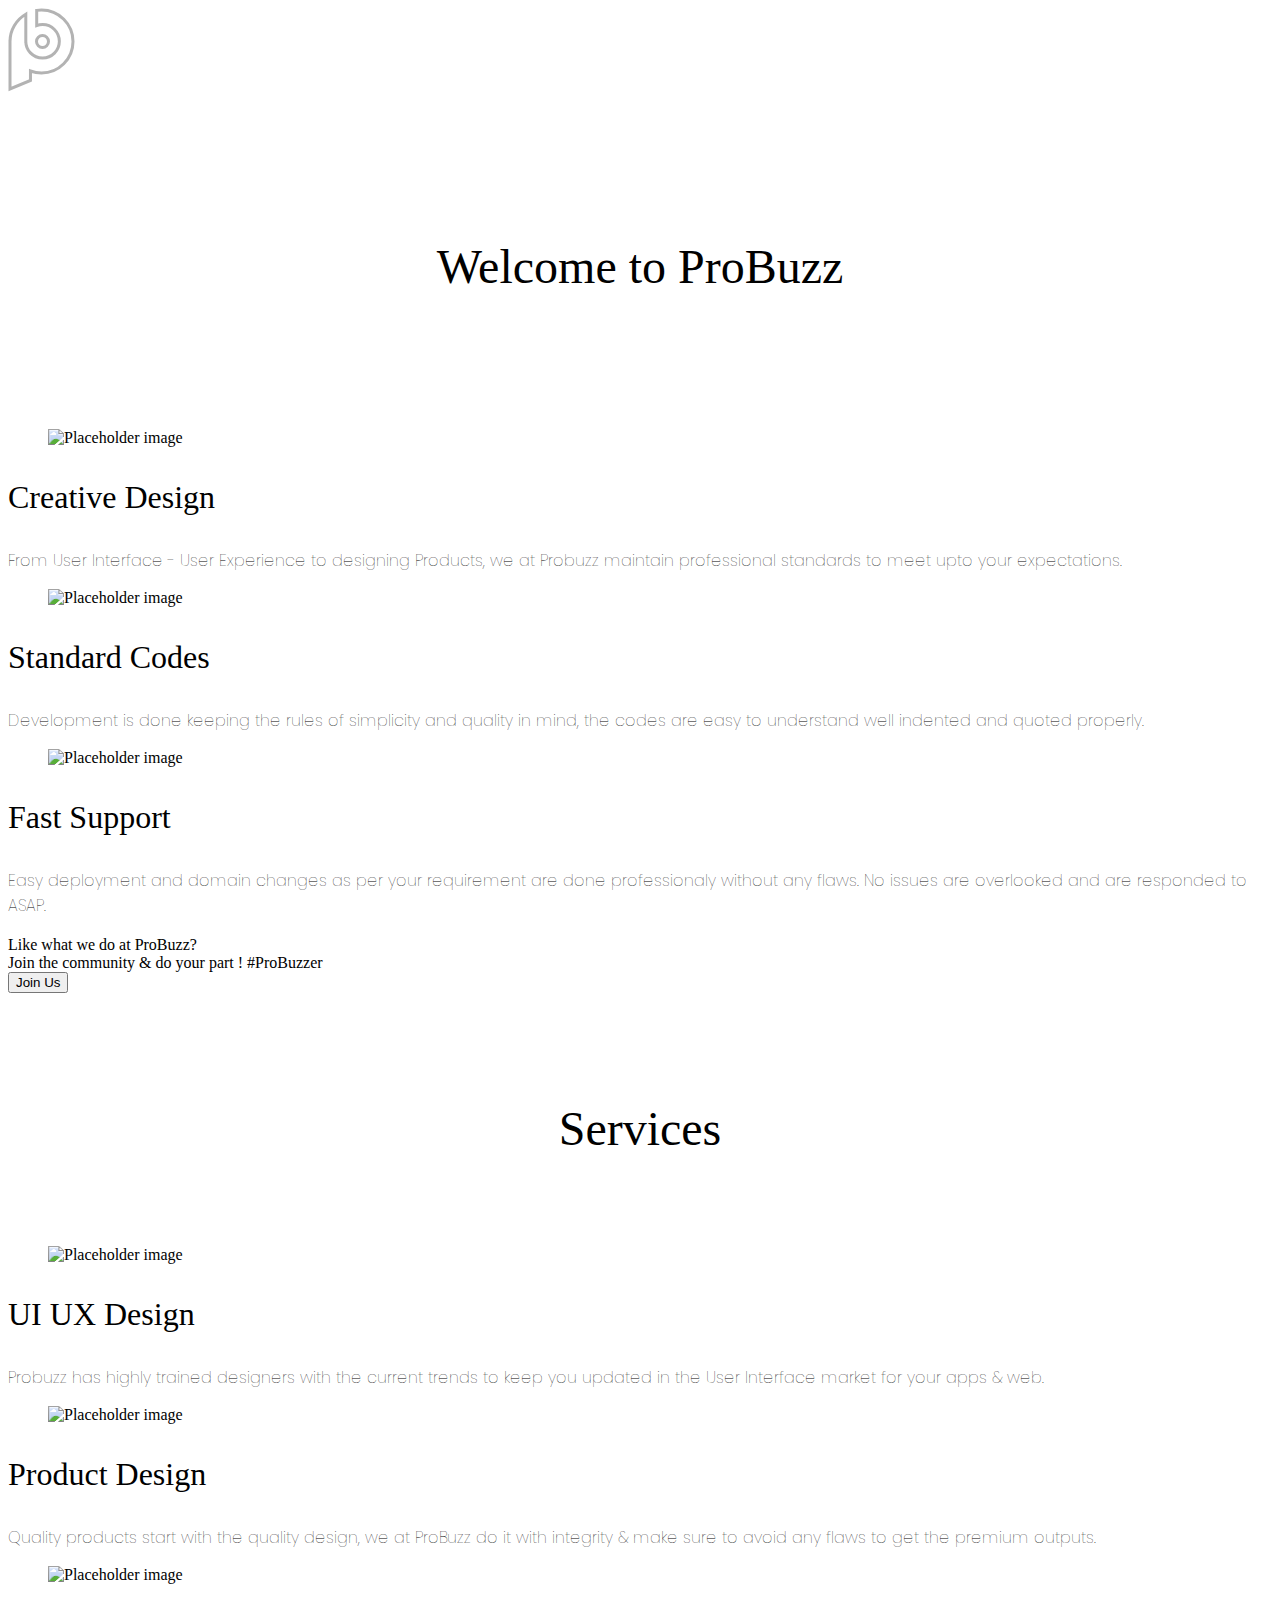
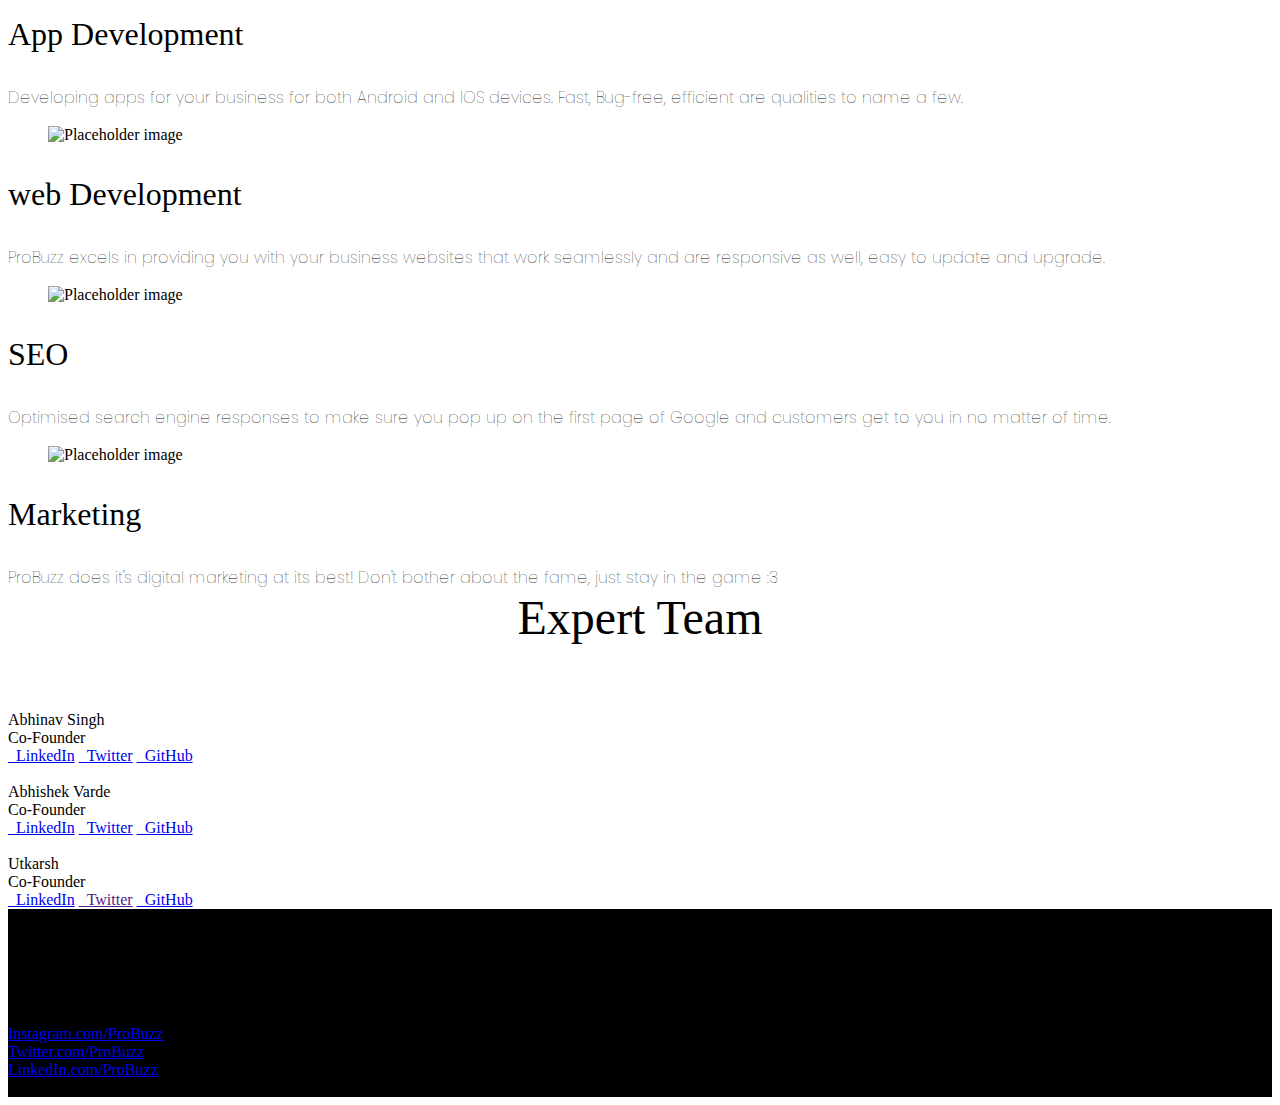
==== index.html @ dd188dd6 "_blanck added utkarsh social links added" ====
<!DOCTYPE html>
<html lang="en">
  <head>
    <meta charset="UTF-8" />
    <meta http-equiv="X-UA-Compatible" content="IE=edge" />
    <meta name="viewport" content="width=device-width, initial-scale=1.0" />
    <link rel="stylesheet" href="./static/styles.css" />
    <link
      href="https://fonts.googleapis.com/css2?family=Teko&family=Poppins:wght@300;500&display=swap"
      rel="stylesheet"
    />
    <link
      rel="stylesheet"
      href="https://cdn.jsdelivr.net/npm/bulma@0.9.2/css/bulma.min.css"
    />
    <link
      rel="stylesheet"
      href="https://cdnjs.cloudflare.com/ajax/libs/font-awesome/5.15.3/css/all.min.css"
      integrity="sha512-iBBXm8fW90+nuLcSKlbmrPcLa0OT92xO1BIsZ+ywDWZCvqsWgccV3gFoRBv0z+8dLJgyAHIhR35VZc2oM/gI1w=="
      crossorigin="anonymous"
    />
    <script src="https://unpkg.com/scrollreveal"></script>
    <script src="./script/script.js" defer></script>
    <script
      src="https://code.jquery.com/jquery-3.6.0.min.js"
      integrity="sha256-/xUj+3OJU5yExlq6GSYGSHk7tPXikynS7ogEvDej/m4="
      crossorigin="anonymous"
    ></script>
    <title>ProBuzz</title>
  </head>
  <body>
    <div class="cover1" style="z-index: 10"></div>
    <div class="cover2" style="z-index: 11">
      <svg
        id="logo"
        width="67"
        height="84"
        viewBox="0 0 67 84"
        fill="none"
        xmlns="http://www.w3.org/2000/svg"
      >
        <path
          d="M33.5 2C31.8708 2 30.2657 2.12438 28.7008 2.3611V17.5914C30.5306 16.9053 32.5129 16.5321 34.5794 16.5321C43.8448 16.5321 51.3567 24.043 51.3567 33.3071C51.3567 42.5713 43.8448 50.0781 34.5794 50.0781C29.8163 50.0781 25.5187 48.092 22.465 44.9063C19.5999 41.9173 17.8343 37.873 17.8062 33.4114H17.8022V33.2951V6.18471C8.41236 11.5931 2.07223 21.6998 2.00401 33.2951H2V81L22.465 72.3979V63.0013C25.8959 64.2892 29.6157 64.9914 33.5 64.9914C50.8952 64.9914 65 50.8885 65 33.4957C65 16.1028 50.8952 2 33.5 2Z"
          stroke="#B3B3B3"
          stroke-width="3"
          stroke-miterlimit="10"
        />
        <circle cx="34.5" cy="33.5" r="6" stroke="#B3B3B3" stroke-width="3" />
      </svg>
    </div>

    <!-- removed navbar :) remove comment to know why :( -->
    <!-- <nav class="navbar is-black">
      <div class="container">
        <a
        role="button"
        class="navbar-burger"
        data-target="navMenu"
        aria-label="menu"
        aria-expanded="false"
      >
        <span aria-hidden="true"></span>
        <span aria-hidden="true"></span>
        <span aria-hidden="true"></span>
      </a>

      <div class="navbar-menu" id="navMenu">
        <div class="navbar-end is-black">
          <a href="" class="navbar-item">Home</a>
          <a href="" class="navbar-item">About</a>
          <a href="" class="navbar-item">Services</a>
          <a href="/portfolio.html" class="navbar-item">Portfolio</a>
          <a href="" class="navbar-item">Team</a>
          <a href="" class="navbar-item">Contact</a>
        </div>
      </div>
      </div>
    </nav> -->

    <section
      class="hero is-fullheight"
      style="background-image: url(./static/Rectangle\ 1.png)"
    >
      <div class="container">
        <div class="svg" style="padding-top: 5rem; scale: 150%">
          <svg
            width="163"
            height="59"
            viewBox="0 0 163 59"
            fill="none"
            xmlns="http://www.w3.org/2000/svg"
          >
            <path
              d="M44.328 9.52C43.816 7.664 42.024 4.144 37.992 1.968C28.84 -2.96 9.192 8.304 5.224 13.296C4.456 14.32 7.208 21.808 8.68 19.056C8.936 18.544 15.208 13.232 22.632 9.52C20.456 15.472 15.4 28.464 11.688 38.96C8.808 40.048 6.312 40.496 4.328 40.24C3.752 38.768 3.496 37.168 3.24 35.888C2.92 34.608 0.808 37.04 1 38.832C1.128 39.664 1.512 40.432 2.024 41.008C3.048 42.8 5.672 45.296 9.256 45.104H9.576C7.976 49.904 7.016 53.488 7.336 54.448C8.36 57.52 12.712 59.76 12.264 57.456C12.008 56.368 14.12 50.224 16.936 42.8C28.52 37.424 44.648 23.856 44.968 13.616C45.032 12.208 44.712 10.8 44.328 9.52ZM20.008 34.672C24.488 22.896 29.224 10.8 28.904 9.84C28.584 8.88 28.008 8.048 27.432 7.472C32.68 5.552 38.056 4.976 41.832 7.92C41.896 16.176 30.824 27.824 20.008 34.672ZM64.5025 23.536C63.9265 23.152 51.3825 43.056 45.1745 49.84C47.6705 40.24 56.4385 24.304 59.8945 21.808C60.4705 21.36 60.1505 20.592 59.4465 19.824C58.6785 18.736 57.2065 17.52 55.7345 17.648C53.4945 17.776 41.2705 24.752 38.5825 21.104C37.6865 19.824 37.4305 24.496 42.4225 26.48C44.0225 27.12 47.4785 26.032 50.9345 24.688C46.0705 32.816 40.1185 45.936 40.8865 50.288C41.2065 52.336 42.0385 53.552 42.8065 54.256C43.3185 54.896 43.9585 55.472 44.6625 55.344C47.7985 54.832 63.5425 29.808 65.0785 26.608C65.7185 25.264 64.8865 23.728 64.5025 23.536ZM84.7395 25.328C84.6115 24.752 83.2675 23.472 82.6275 23.536C82.3715 23.6 79.5555 26.096 75.9715 28.656C76.2275 27.312 76.2275 26.224 76.0355 25.456C75.9075 24.88 75.6515 24.368 75.2675 23.856C74.8835 22.576 72.8995 18.608 69.4435 19.12C65.6035 19.632 61.0595 23.28 60.0355 26.224C59.6515 27.312 59.6515 28.336 59.7795 29.232C56.1315 34.096 51.7795 42.736 52.8035 48.496C53.2515 50.992 55.6195 53.04 57.1555 54.064C58.0515 54.704 59.1395 55.28 60.0355 55.152C64.4515 54.384 71.5555 42.16 74.6915 33.328C79.9395 30.128 84.8675 25.648 84.7395 25.328ZM71.9395 22.96C72.1315 25.2 71.2995 28.592 69.9555 32.24C67.3955 33.456 64.8355 34.224 62.7235 33.776C64.2595 31.6 65.7955 30.192 67.0115 30C67.7795 29.872 66.6275 27.44 65.2195 26.224C67.2675 24.56 69.8915 23.28 71.9395 22.96ZM57.0275 51.632C56.0675 47.088 58.8195 39.664 62.0195 34.8C62.4035 35.184 62.9155 35.696 63.5555 36.08C64.7715 36.848 66.4355 36.848 68.2915 36.336C65.1555 43.184 60.6115 50.032 57.0275 51.632ZM101.732 24.048C101.54 25.776 96.8675 32.88 92.4515 38.448C94.1155 34.416 95.0755 30.832 94.7555 29.616C94.6275 29.04 94.3075 28.528 93.9875 28.144C93.6675 27.504 91.6195 25.584 89.6355 25.968C88.4835 26.224 85.6675 29.36 83.2995 32.88C87.1395 24.432 91.1715 16.624 91.8755 15.664C93.7955 13.104 87.2675 9.84 87.2035 10.672C87.2035 11.632 69.6035 46.256 70.8835 52.272C71.2675 54.32 75.9395 57.072 75.5555 54.704C75.2995 53.36 76.1315 50.416 77.4755 46.704C80.0355 41.456 85.9875 32.944 90.4675 29.616C89.1235 35.952 82.2115 48.944 77.6035 50.032C75.9395 50.48 79.9075 54.512 81.8915 53.808C83.6835 53.104 85.7955 50.736 87.7155 47.664C91.1715 45.04 102.884 29.744 103.78 26.288C104.356 24.048 101.86 22.832 101.732 24.048ZM125.56 23.984C125.24 26.16 115.704 42.672 110.008 47.152C110.776 40.112 118.904 28.016 119.672 25.136C119.864 24.24 117.176 21.872 115.896 22.128C115.832 22.128 115.768 22.256 115.576 22.448C113.4 24.432 102.392 40.176 97.2715 48.24C99.7035 38.064 109.368 23.728 108.984 22.384C108.472 20.656 104.248 18.416 104.056 19.824C103.864 20.784 91.4475 41.648 92.4715 49.392C92.8555 52.4 95.1595 54.448 96.3115 54.64C97.0795 55.024 97.9755 55.088 98.2315 54.384C99.1915 51.568 104.056 43.568 108.408 36.784C106.68 41.136 105.528 45.36 106.168 47.536C106.552 48.88 107.256 49.648 107.96 50.096C108.6 50.736 109.496 51.376 110.84 51.44C114.296 51.696 127.416 29.68 127.608 26.224C127.736 23.92 125.688 22.768 125.56 23.984ZM143.102 19.824C142.334 18.736 140.862 17.52 139.39 17.648C137.15 17.776 124.926 24.752 122.238 21.104C121.342 19.824 121.086 24.496 126.078 26.48C127.55 27.056 130.43 26.224 133.438 25.136C127.294 33.456 118.91 46.448 118.27 49.584C117.95 51.248 119.038 52.592 120.062 53.36C120.702 53.872 121.406 54.256 122.174 54.192C124.414 54.064 135.998 42.096 138.686 47.472C139.39 48.816 140.158 43.44 134.846 42.096C132.542 41.52 127.87 44.72 124.094 47.216C128.958 38.128 140.414 24.048 143.55 21.808C144.126 21.36 143.806 20.592 143.102 19.824ZM162.164 19.824C161.396 18.736 159.924 17.52 158.452 17.648C156.212 17.776 143.988 24.752 141.3 21.104C140.404 19.824 140.148 24.496 145.14 26.48C146.612 27.056 149.492 26.224 152.5 25.136C146.356 33.456 137.972 46.448 137.332 49.584C137.012 51.248 138.1 52.592 139.124 53.36C139.764 53.872 140.468 54.256 141.236 54.192C143.476 54.064 155.06 42.096 157.748 47.472C158.452 48.816 159.22 43.44 153.908 42.096C151.604 41.52 146.932 44.72 143.156 47.216C148.02 38.128 159.476 24.048 162.612 21.808C163.188 21.36 162.868 20.592 162.164 19.824Z"
              fill="white"
            />
          </svg>
        </div>
      </div>
    </section>
    <section class="section is-medium" style="text-align: center">
      <div class="container">
        <div class="title welcome" style="margin-bottom: 15vh; font-size: 3rem">
          Welcome to ProBuzz
        </div>
        <div class="columns" style="text-align: left">
          <div class="column is-4">
            <div class="card wcCard">
              <div class="card-content">
                <div class="media">
                  <div class="media-left">
                    <figure class="image is-48x48">
                      <img
                        src="./static/welcome/creativity 1.png"
                        alt="Placeholder image"
                      />
                    </figure>
                  </div>
                  <div class="media-content">
                    <p class="heading" style="font-size: 2rem">
                      Creative Design
                    </p>
                  </div>
                </div>
                <div
                  class="content"
                  style="font-family: 'Poppins'; font-weight: lighter"
                >
                  From User Interface - User Experience to designing Products,
                  we at Probuzz maintain professional standards to meet upto
                  your expectations.
                </div>
              </div>
            </div>
          </div>
          <div class="column is-4">
            <div class="card wcCard">
              <div class="card-content">
                <div class="media">
                  <div class="media-left">
                    <figure class="image is-48x48">
                      <img
                        src="./static/welcome/coding 1.png"
                        alt="Placeholder image"
                      />
                    </figure>
                  </div>
                  <div class="media-content">
                    <p class="heading" style="font-size: 2rem">
                      Standard Codes
                    </p>
                  </div>
                </div>
                <div
                  class="content"
                  style="font-family: 'Poppins'; font-weight: lighter"
                >
                  Development is done keeping the rules of simplicity and
                  quality in mind, the codes are easy to understand well
                  indented and quoted properly.
                </div>
              </div>
            </div>
          </div>
          <div class="column is-4">
            <div class="card wcCard">
              <div class="card-content">
                <div class="media">
                  <div class="media-left">
                    <figure class="image is-48x48">
                      <img
                        src="./static/welcome/support 1.png"
                        alt="Placeholder image"
                      />
                    </figure>
                  </div>
                  <div class="media-content">
                    <p class="heading" style="font-size: 2rem">Fast Support</p>
                  </div>
                </div>
                <div
                  class="content"
                  style="font-family: 'Poppins'; font-weight: lighter"
                >
                  Easy deployment and domain changes as per your requirement are
                  done professionaly without any flaws. No issues are overlooked
                  and are responded to ASAP.
                </div>
              </div>
            </div>
          </div>
        </div>
      </div>
    </section>

    <section class="c2a">
      <div class="rect">
        <div class="gfx" style="text-align: center">
          <img
            src="./static/welcome/Group 3.png"
            alt=""
            style="transform: translateY(-50%)"
          />
        </div>
      </div>
      <div class="container">
        <div class="c2atext">
          <div>Like what we do at ProBuzz?</div>
          <div class="subtitle">
            Join the community & do your part ! #ProBuzzer
          </div>
          <button class="button is-black" onclick="joinUs()">Join Us</button>
        </div>
      </div>
      <div class="rect2">
        <div class="gfx" style="text-align: center">
          <img
            src="./static/welcome/Group 2.png"
            alt=""
            style="transform: translateY(-50%)"
          />
        </div>
      </div>
    </section>

    <section class="section is-medium" style="text-align: center">
      <div class="title services" style="margin: 10vh 0; font-size: 3rem">
        Services
      </div>
      <div class="container">
        <div class="columns" style="text-align: left">
          <div class="column">
            <div class="card svcCard">
              <div class="card-content">
                <div class="media">
                  <div class="media-left">
                    <figure class="image is-48x48">
                      <img
                        src="./static/services/icons8-pen-100.png"
                        alt="Placeholder image"
                      />
                    </figure>
                  </div>
                  <div class="media-content">
                    <p class="heading" style="font-size: 2rem">UI UX Design</p>
                  </div>
                </div>
                <div
                  class="content"
                  style="font-family: 'Poppins'; font-weight: lighter"
                >
                  Probuzz has highly trained designers with the current trends
                  to keep you updated in the User Interface market for your apps
                  & web.
                </div>
              </div>
            </div>
          </div>
          <div class="column">
            <div class="card svcCard">
              <div class="card-content">
                <div class="media">
                  <div class="media-left">
                    <figure class="image is-48x48">
                      <img
                        src="./static/services/icons8-product-100.png"
                        alt="Placeholder image"
                      />
                    </figure>
                  </div>
                  <div class="media-content">
                    <p class="heading" style="font-size: 2rem">
                      Product Design
                    </p>
                  </div>
                </div>
                <div
                  class="content"
                  style="font-family: 'Poppins'; font-weight: lighter"
                >
                  Quality products start with the quality design, we at ProBuzz
                  do it with integrity & make sure to avoid any flaws to get the
                  premium outputs.
                </div>
              </div>
            </div>
          </div>
          <div class="column">
            <div class="card svcCard">
              <div class="card-content">
                <div class="media">
                  <div class="media-left">
                    <figure class="image is-48x48">
                      <img
                        src="./static/services/icons8-smartphone-tablet-100.png"
                        alt="Placeholder image"
                      />
                    </figure>
                  </div>
                  <div class="media-content">
                    <p class="heading" style="font-size: 2rem">
                      App Development
                    </p>
                  </div>
                </div>
                <div
                  class="content"
                  style="font-family: 'Poppins'; font-weight: lighter"
                >
                  Developing apps for your business for both Android and IOS
                  devices. Fast, Bug-free, efficient are qualities to name a
                  few.
                </div>
              </div>
            </div>
          </div>
        </div>
        <div class="columns" style="text-align: left">
          <div class="column">
            <div class="card svcCard">
              <div class="card-content">
                <div class="media">
                  <div class="media-left">
                    <figure class="image is-48x48">
                      <img
                        src="./static/services/icons8-website-100.png"
                        alt="Placeholder image"
                      />
                    </figure>
                  </div>
                  <div class="media-content">
                    <p class="heading" style="font-size: 2rem">
                      web Development
                    </p>
                  </div>
                </div>
                <div
                  class="content"
                  style="font-family: 'Poppins'; font-weight: lighter"
                >
                  ProBuzz excels in providing you with your business websites
                  that work seamlessly and are responsive as well, easy to
                  update and upgrade.
                </div>
              </div>
            </div>
          </div>
          <div class="column">
            <div class="card svcCard">
              <div class="card-content">
                <div class="media">
                  <div class="media-left">
                    <figure class="image is-48x48">
                      <img
                        src="./static/services/icons8-web-marketing-100.png"
                        alt="Placeholder image"
                      />
                    </figure>
                  </div>
                  <div class="media-content">
                    <p class="heading" style="font-size: 2rem">SEO</p>
                  </div>
                </div>
                <div
                  class="content"
                  style="font-family: 'Poppins'; font-weight: lighter"
                >
                  Optimised search engine responses to make sure you pop up on
                  the first page of Google and customers get to you in no matter
                  of time.
                </div>
              </div>
            </div>
          </div>
          <div class="column">
            <div class="card svcCard">
              <div class="card-content">
                <div class="media">
                  <div class="media-left">
                    <figure class="image is-48x48">
                      <img
                        src="./static/services/icons8-digital-signature-100.png"
                        alt="Placeholder image"
                      />
                    </figure>
                  </div>
                  <div class="media-content">
                    <p class="heading" style="font-size: 2rem">Marketing</p>
                  </div>
                </div>
                <div
                  class="content"
                  style="font-family: 'Poppins'; font-weight: lighter"
                >
                  ProBuzz does it's digital marketing at its best! Don't bother
                  about the fame, just stay in the game :3
                </div>
              </div>
            </div>
          </div>
        </div>
      </div>
    </section>

    <section class="section is-medium">
      <div class="container is-max-desktop">
        <div
          class="title team"
          style="text-align: center; font-size: 3rem; padding-bottom: 3rem"
        >
          Expert Team
        </div>
        <div class="columns">
          <div class="column">
            <div class="member">
              <div class="member-content">
                <div class="member-pic">
                  <img src="./static/teams/abhinav.jpg" alt="" />
                </div>
                <div class="member-name">Abhinav Singh</div>
                <div class="member-desc">Co-Founder</div>
                <div class="member-social">
                  <a target="_blank" href="https://www.linkedin.com/in/abhinavsinghpro/"
                    ><i class="fab fa-linkedin"></i>&ensp;LinkedIn</a
                  >
                  <a target="_blank" href="https://twitter.com/abhinavsinghpro"
                    ><i class="fab fa-twitter"></i>&ensp;Twitter</a
                  >
                  <a target="_blank" href="https://github.com/balagru"
                    ><i class="fab fa-github"></i>&ensp;GitHub</a
                  >
                </div>
              </div>
            </div>
          </div>
          <div class="column">
            <div class="member">
              <div class="member-content">
                <div class="member-pic">
                  <img src="./static/teams/abhishek.jpg" alt="" />
                </div>
                <div class="member-name">Abhishek Varde</div>
                <div class="member-desc">Co-Founder</div>
                <div class="member-social">
                  <a target="_blank" href="https://www.linkedin.com/in/abhishek-varde-630b88153"
                    ><i class="fab fa-linkedin"></i>&ensp;LinkedIn</a
                  >
                  <a target="_blank" href="https://twitter.com/AbhishekVarde?s=20"
                    ><i class="fab fa-twitter"></i>&ensp;Twitter</a
                  >
                  <a target="_blank" href="https://github.com/abhishekvarde"
                    ><i class="fab fa-github"></i>&ensp;GitHub</a
                  >
                </div>
              </div>
            </div>
          </div>
          <div class="column">
            <div class="member">
              <div class="member-content">
                <div class="member-pic">
                  <img src="./static/teams/utkarsh.jpg" alt="" />
                </div>
                <div class="member-name">Utkarsh</div>
                <div class="member-desc">Co-Founder</div>
                <div class="member-social">
                  <a target="_blank" href="https://www.linkedin.com/in/utkarsh-kumar-907a9a149/">
                    <i class="fab fa-linkedin"></i>&ensp;LinkedIn</a>
                  <a target="_blank" href=""><i class="fab fa-twitter"></i>&ensp;Twitter</a>
                  <a target="_blank" href="https://github.com/utkarshkumar387"><i class="fab fa-github">
                  </i>&ensp;GitHub</a>
                </div>
              </div>
            </div>
          </div>
        </div>
      </div>
    </section>

    <footer class="footer" style="background-color: black">
      <div class="container">
        <div class="columns">
          <div class="column">
            <div>
              <div class="heading" style="font-size: 1.2rem">probuzz 2021</div>
              <a href="/" style="text-decoration: none; color: inherit"
                >© probuzz.co.in</a
              >
              <br /><span>Nanded City, Pune - 411041</span> <br /><span
                >Reach us at <br />
                <a
                  href="info@probuzz.co.in"
                  style="text-decoration: none; color: inherit"
                >
                  <i class="fas fa-envelope"></i> info@probuzz.co.in</a
                ></span
              >
            </div>
          </div>
          <div class="column">
            <div>
              <div class="heading" style="font-size: 1.2rem">Follow Us :</div>
              <div class="social-media">
                <a href="https://www.instagram.com/probuzzco/"
                  ><i class="fab fa-instagram"></i> Instagram.com/ProBuzz</a
                >
                <br />
                <a href="https://twitter.com/ProBuzz1"
                  ><i class="fab fa-twitter"></i> Twitter.com/ProBuzz</a
                >
                <br />
                <a href="www.linkedin.com/in/probuzz"
                  ><i class="fab fa-linkedin"></i> LinkedIn.com/ProBuzz</a
                >
                <br />
              </div>
            </div>
          </div>
          <div class="column">
            <div class="subtitle">All Rights Reserved - ProBuzz 2021</div>
          </div>
        </div>
      </div>
    </footer>
  </body>
</html>
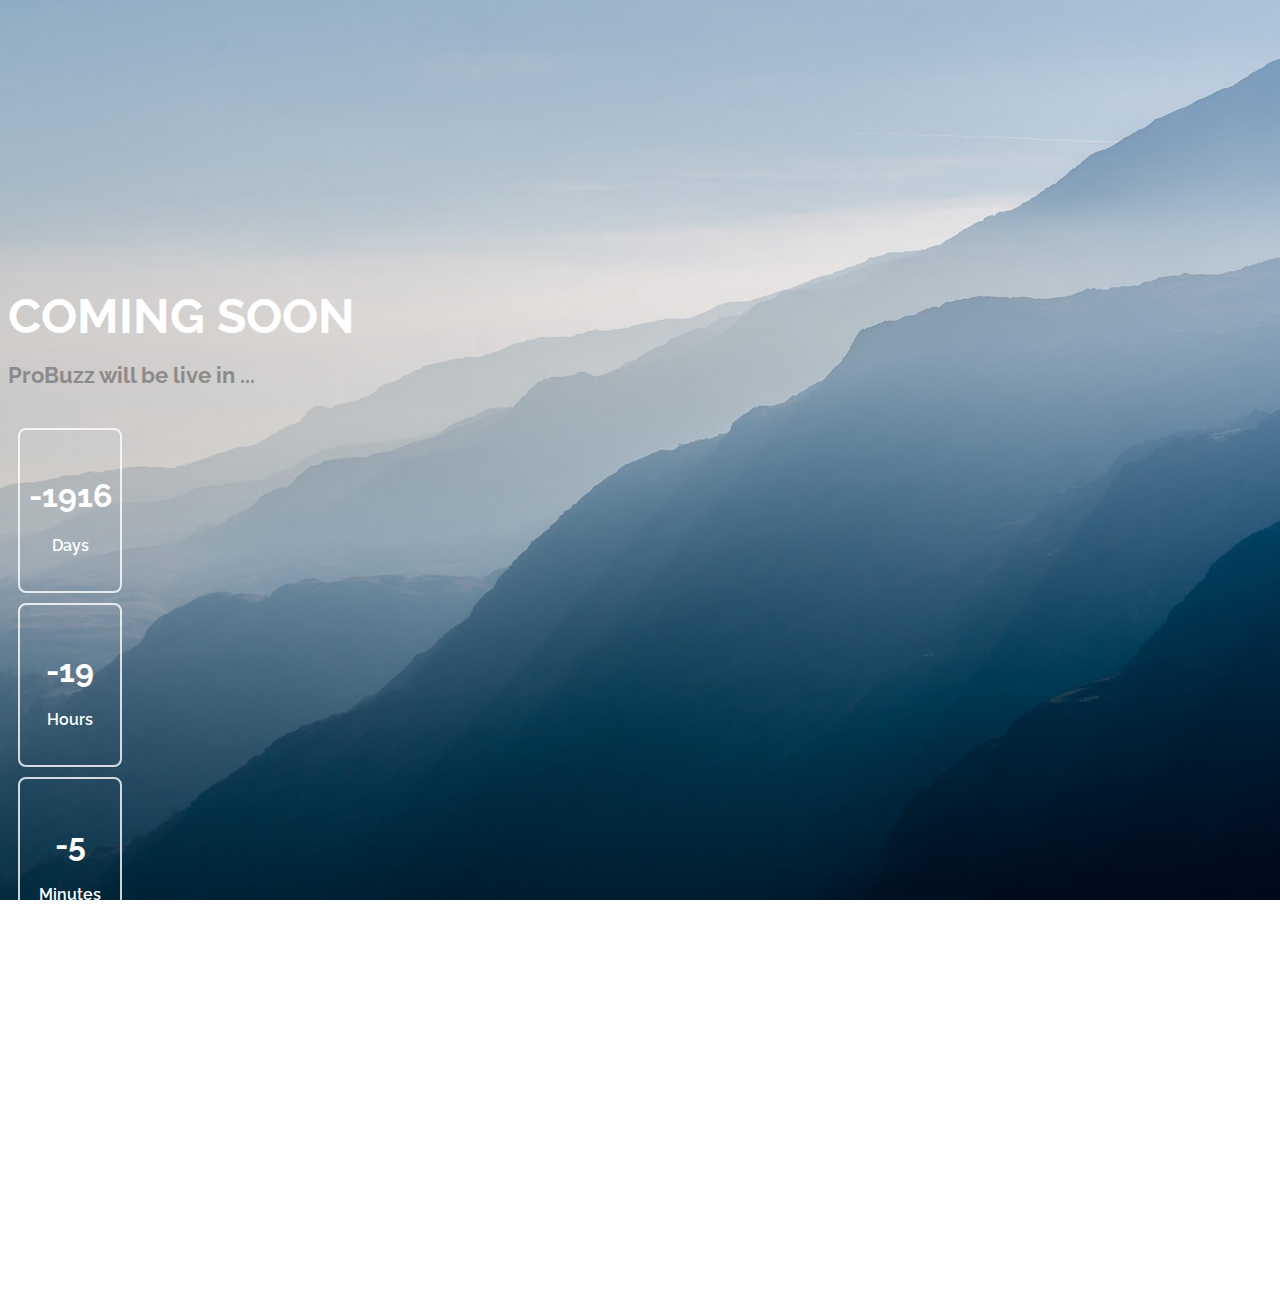
==== commit 4ebd01e2: "_black added" ====
--- a/index.html
+++ b/index.html
@@ -1,526 +1,96 @@
 <!DOCTYPE html>
 <html lang="en">
   <head>
-    <meta charset="UTF-8" />
-    <meta http-equiv="X-UA-Compatible" content="IE=edge" />
-    <meta name="viewport" content="width=device-width, initial-scale=1.0" />
-    <link rel="stylesheet" href="./static/styles.css" />
+    <meta charset="utf-8" />
+    <meta content="width=device-width, initial-scale=1.0" name="viewport" />
+    <title>Coming Soon</title>
+    <meta content="" name="description" />
+    <meta content="" name="keywords" />
+
+    <!-- Favicons -->
+    <link href="assets/img/favicon.png" rel="icon" />
+    <link href="assets/img/apple-touch-icon.png" rel="apple-touch-icon" />
+
+    <!-- Google Fonts -->
     <link
-      href="https://fonts.googleapis.com/css2?family=Teko&family=Poppins:wght@300;500&display=swap"
+      href="https://fonts.googleapis.com/css?family=Poppins:300,300i,400,400i,600,600i,700,700i|Raleway:300,300i,400,400i,600,600i,700,700i"
       rel="stylesheet"
     />
+
+    <!-- Bootstrap CSS -->
     <link
+      href="https://cdn.jsdelivr.net/npm/bootstrap@5.0.0-beta3/dist/css/bootstrap.min.css"
       rel="stylesheet"
-      href="https://cdn.jsdelivr.net/npm/bulma@0.9.2/css/bulma.min.css"
-    />
-    <link
-      rel="stylesheet"
-      href="https://cdnjs.cloudflare.com/ajax/libs/font-awesome/5.15.3/css/all.min.css"
-      integrity="sha512-iBBXm8fW90+nuLcSKlbmrPcLa0OT92xO1BIsZ+ywDWZCvqsWgccV3gFoRBv0z+8dLJgyAHIhR35VZc2oM/gI1w=="
+      integrity="sha384-eOJMYsd53ii+scO/bJGFsiCZc+5NDVN2yr8+0RDqr0Ql0h+rP48ckxlpbzKgwra6"
       crossorigin="anonymous"
     />
-    <script src="https://unpkg.com/scrollreveal"></script>
-    <script src="./script/script.js" defer></script>
-    <script
-      src="https://code.jquery.com/jquery-3.6.0.min.js"
-      integrity="sha256-/xUj+3OJU5yExlq6GSYGSHk7tPXikynS7ogEvDej/m4="
-      crossorigin="anonymous"
-    ></script>
-    <title>ProBuzz</title>
+
+    <!-- Template Main CSS File -->
+    <link href="./static/comingsoon.css" rel="stylesheet" />
+
+    <!-- =======================================================
+  * Template Name: Maundy - v4.1.0
+  * Template URL: https://bootstrapmade.com/maundy-free-coming-soon-bootstrap-theme/
+  * Author: BootstrapMade.com
+  * License: https://bootstrapmade.com/license/
+  ======================================================== -->
   </head>
+
   <body>
-    <div class="cover1" style="z-index: 10"></div>
-    <div class="cover2" style="z-index: 11">
-      <svg
-        id="logo"
-        width="67"
-        height="84"
-        viewBox="0 0 67 84"
-        fill="none"
-        xmlns="http://www.w3.org/2000/svg"
-      >
-        <path
-          d="M33.5 2C31.8708 2 30.2657 2.12438 28.7008 2.3611V17.5914C30.5306 16.9053 32.5129 16.5321 34.5794 16.5321C43.8448 16.5321 51.3567 24.043 51.3567 33.3071C51.3567 42.5713 43.8448 50.0781 34.5794 50.0781C29.8163 50.0781 25.5187 48.092 22.465 44.9063C19.5999 41.9173 17.8343 37.873 17.8062 33.4114H17.8022V33.2951V6.18471C8.41236 11.5931 2.07223 21.6998 2.00401 33.2951H2V81L22.465 72.3979V63.0013C25.8959 64.2892 29.6157 64.9914 33.5 64.9914C50.8952 64.9914 65 50.8885 65 33.4957C65 16.1028 50.8952 2 33.5 2Z"
-          stroke="#B3B3B3"
-          stroke-width="3"
-          stroke-miterlimit="10"
-        />
-        <circle cx="34.5" cy="33.5" r="6" stroke="#B3B3B3" stroke-width="3" />
-      </svg>
-    </div>
+    <!-- ======= Header ======= -->
+    <header id="header" class="d-flex align-items-center">
+      <div class="container d-flex flex-column align-items-center">
+        <h1>COMING SOON</h1>
+        <h2>
+          ProBuzz will be live in ...
+        </h2>
+        <div
+          class="countdown d-flex justify-content-center"
+          data-count="2021/4/25"
+        >
+          <div>
+            <h3>%d</h3>
+            <h4>Days</h4>
+          </div>
+          <div>
+            <h3>%h</h3>
+            <h4>Hours</h4>
+          </div>
+          <div>
+            <h3>%m</h3>
+            <h4>Minutes</h4>
+          </div>
+          <div>
+            <h3>%s</h3>
+            <h4>Seconds</h4>
+          </div>
+        </div>
 
-    <!-- removed navbar :) remove comment to know why :( -->
-    <!-- <nav class="navbar is-black">
-      <div class="container">
-        <a
-        role="button"
-        class="navbar-burger"
-        data-target="navMenu"
-        aria-label="menu"
-        aria-expanded="false"
-      >
-        <span aria-hidden="true"></span>
-        <span aria-hidden="true"></span>
-        <span aria-hidden="true"></span>
-      </a>
-
-      <div class="navbar-menu" id="navMenu">
-        <div class="navbar-end is-black">
-          <a href="" class="navbar-item">Home</a>
-          <a href="" class="navbar-item">About</a>
-          <a href="" class="navbar-item">Services</a>
-          <a href="/portfolio.html" class="navbar-item">Portfolio</a>
-          <a href="" class="navbar-item">Team</a>
-          <a href="" class="navbar-item">Contact</a>
-        </div>
-      </div>
-      </div>
-    </nav> -->
-
-    <section
-      class="hero is-fullheight"
-      style="background-image: url(./static/Rectangle\ 1.png)"
-    >
-      <div class="container">
-        <div class="svg" style="padding-top: 5rem; scale: 150%">
-          <svg
-            width="163"
-            height="59"
-            viewBox="0 0 163 59"
-            fill="none"
-            xmlns="http://www.w3.org/2000/svg"
+        <!-- <div class="subscribe">
+          <h4>Subscribe now to get the latest updates!</h4>
+          <form
+            action="forms/notify.php"
+            method="post"
+            role="form"
+            class="php-email-form"
           >
-            <path
-              d="M44.328 9.52C43.816 7.664 42.024 4.144 37.992 1.968C28.84 -2.96 9.192 8.304 5.224 13.296C4.456 14.32 7.208 21.808 8.68 19.056C8.936 18.544 15.208 13.232 22.632 9.52C20.456 15.472 15.4 28.464 11.688 38.96C8.808 40.048 6.312 40.496 4.328 40.24C3.752 38.768 3.496 37.168 3.24 35.888C2.92 34.608 0.808 37.04 1 38.832C1.128 39.664 1.512 40.432 2.024 41.008C3.048 42.8 5.672 45.296 9.256 45.104H9.576C7.976 49.904 7.016 53.488 7.336 54.448C8.36 57.52 12.712 59.76 12.264 57.456C12.008 56.368 14.12 50.224 16.936 42.8C28.52 37.424 44.648 23.856 44.968 13.616C45.032 12.208 44.712 10.8 44.328 9.52ZM20.008 34.672C24.488 22.896 29.224 10.8 28.904 9.84C28.584 8.88 28.008 8.048 27.432 7.472C32.68 5.552 38.056 4.976 41.832 7.92C41.896 16.176 30.824 27.824 20.008 34.672ZM64.5025 23.536C63.9265 23.152 51.3825 43.056 45.1745 49.84C47.6705 40.24 56.4385 24.304 59.8945 21.808C60.4705 21.36 60.1505 20.592 59.4465 19.824C58.6785 18.736 57.2065 17.52 55.7345 17.648C53.4945 17.776 41.2705 24.752 38.5825 21.104C37.6865 19.824 37.4305 24.496 42.4225 26.48C44.0225 27.12 47.4785 26.032 50.9345 24.688C46.0705 32.816 40.1185 45.936 40.8865 50.288C41.2065 52.336 42.0385 53.552 42.8065 54.256C43.3185 54.896 43.9585 55.472 44.6625 55.344C47.7985 54.832 63.5425 29.808 65.0785 26.608C65.7185 25.264 64.8865 23.728 64.5025 23.536ZM84.7395 25.328C84.6115 24.752 83.2675 23.472 82.6275 23.536C82.3715 23.6 79.5555 26.096 75.9715 28.656C76.2275 27.312 76.2275 26.224 76.0355 25.456C75.9075 24.88 75.6515 24.368 75.2675 23.856C74.8835 22.576 72.8995 18.608 69.4435 19.12C65.6035 19.632 61.0595 23.28 60.0355 26.224C59.6515 27.312 59.6515 28.336 59.7795 29.232C56.1315 34.096 51.7795 42.736 52.8035 48.496C53.2515 50.992 55.6195 53.04 57.1555 54.064C58.0515 54.704 59.1395 55.28 60.0355 55.152C64.4515 54.384 71.5555 42.16 74.6915 33.328C79.9395 30.128 84.8675 25.648 84.7395 25.328ZM71.9395 22.96C72.1315 25.2 71.2995 28.592 69.9555 32.24C67.3955 33.456 64.8355 34.224 62.7235 33.776C64.2595 31.6 65.7955 30.192 67.0115 30C67.7795 29.872 66.6275 27.44 65.2195 26.224C67.2675 24.56 69.8915 23.28 71.9395 22.96ZM57.0275 51.632C56.0675 47.088 58.8195 39.664 62.0195 34.8C62.4035 35.184 62.9155 35.696 63.5555 36.08C64.7715 36.848 66.4355 36.848 68.2915 36.336C65.1555 43.184 60.6115 50.032 57.0275 51.632ZM101.732 24.048C101.54 25.776 96.8675 32.88 92.4515 38.448C94.1155 34.416 95.0755 30.832 94.7555 29.616C94.6275 29.04 94.3075 28.528 93.9875 28.144C93.6675 27.504 91.6195 25.584 89.6355 25.968C88.4835 26.224 85.6675 29.36 83.2995 32.88C87.1395 24.432 91.1715 16.624 91.8755 15.664C93.7955 13.104 87.2675 9.84 87.2035 10.672C87.2035 11.632 69.6035 46.256 70.8835 52.272C71.2675 54.32 75.9395 57.072 75.5555 54.704C75.2995 53.36 76.1315 50.416 77.4755 46.704C80.0355 41.456 85.9875 32.944 90.4675 29.616C89.1235 35.952 82.2115 48.944 77.6035 50.032C75.9395 50.48 79.9075 54.512 81.8915 53.808C83.6835 53.104 85.7955 50.736 87.7155 47.664C91.1715 45.04 102.884 29.744 103.78 26.288C104.356 24.048 101.86 22.832 101.732 24.048ZM125.56 23.984C125.24 26.16 115.704 42.672 110.008 47.152C110.776 40.112 118.904 28.016 119.672 25.136C119.864 24.24 117.176 21.872 115.896 22.128C115.832 22.128 115.768 22.256 115.576 22.448C113.4 24.432 102.392 40.176 97.2715 48.24C99.7035 38.064 109.368 23.728 108.984 22.384C108.472 20.656 104.248 18.416 104.056 19.824C103.864 20.784 91.4475 41.648 92.4715 49.392C92.8555 52.4 95.1595 54.448 96.3115 54.64C97.0795 55.024 97.9755 55.088 98.2315 54.384C99.1915 51.568 104.056 43.568 108.408 36.784C106.68 41.136 105.528 45.36 106.168 47.536C106.552 48.88 107.256 49.648 107.96 50.096C108.6 50.736 109.496 51.376 110.84 51.44C114.296 51.696 127.416 29.68 127.608 26.224C127.736 23.92 125.688 22.768 125.56 23.984ZM143.102 19.824C142.334 18.736 140.862 17.52 139.39 17.648C137.15 17.776 124.926 24.752 122.238 21.104C121.342 19.824 121.086 24.496 126.078 26.48C127.55 27.056 130.43 26.224 133.438 25.136C127.294 33.456 118.91 46.448 118.27 49.584C117.95 51.248 119.038 52.592 120.062 53.36C120.702 53.872 121.406 54.256 122.174 54.192C124.414 54.064 135.998 42.096 138.686 47.472C139.39 48.816 140.158 43.44 134.846 42.096C132.542 41.52 127.87 44.72 124.094 47.216C128.958 38.128 140.414 24.048 143.55 21.808C144.126 21.36 143.806 20.592 143.102 19.824ZM162.164 19.824C161.396 18.736 159.924 17.52 158.452 17.648C156.212 17.776 143.988 24.752 141.3 21.104C140.404 19.824 140.148 24.496 145.14 26.48C146.612 27.056 149.492 26.224 152.5 25.136C146.356 33.456 137.972 46.448 137.332 49.584C137.012 51.248 138.1 52.592 139.124 53.36C139.764 53.872 140.468 54.256 141.236 54.192C143.476 54.064 155.06 42.096 157.748 47.472C158.452 48.816 159.22 43.44 153.908 42.096C151.604 41.52 146.932 44.72 143.156 47.216C148.02 38.128 159.476 24.048 162.612 21.808C163.188 21.36 162.868 20.592 162.164 19.824Z"
-              fill="white"
-            />
-          </svg>
-        </div>
-      </div>
-    </section>
-    <section class="section is-medium" style="text-align: center">
-      <div class="container">
-        <div class="title welcome" style="margin-bottom: 15vh; font-size: 3rem">
-          Welcome to ProBuzz
-        </div>
-        <div class="columns" style="text-align: left">
-          <div class="column is-4">
-            <div class="card wcCard">
-              <div class="card-content">
-                <div class="media">
-                  <div class="media-left">
-                    <figure class="image is-48x48">
-                      <img
-                        src="./static/welcome/creativity 1.png"
-                        alt="Placeholder image"
-                      />
-                    </figure>
-                  </div>
-                  <div class="media-content">
-                    <p class="heading" style="font-size: 2rem">
-                      Creative Design
-                    </p>
-                  </div>
-                </div>
-                <div
-                  class="content"
-                  style="font-family: 'Poppins'; font-weight: lighter"
-                >
-                  From User Interface - User Experience to designing Products,
-                  we at Probuzz maintain professional standards to meet upto
-                  your expectations.
-                </div>
+            <div class="subscribe-form">
+              <input type="email" name="email" required /><input
+                type="submit"
+                value="Subscribe"
+              />
+            </div>
+            <div class="mt-2">
+              <div class="loading">Loading</div>
+              <div class="error-message"></div>
+              <div class="sent-message">
+                Your notification request was sent. Thank you!
               </div>
             </div>
-          </div>
-          <div class="column is-4">
-            <div class="card wcCard">
-              <div class="card-content">
-                <div class="media">
-                  <div class="media-left">
-                    <figure class="image is-48x48">
-                      <img
-                        src="./static/welcome/coding 1.png"
-                        alt="Placeholder image"
-                      />
-                    </figure>
-                  </div>
-                  <div class="media-content">
-                    <p class="heading" style="font-size: 2rem">
-                      Standard Codes
-                    </p>
-                  </div>
-                </div>
-                <div
-                  class="content"
-                  style="font-family: 'Poppins'; font-weight: lighter"
-                >
-                  Development is done keeping the rules of simplicity and
-                  quality in mind, the codes are easy to understand well
-                  indented and quoted properly.
-                </div>
-              </div>
-            </div>
-          </div>
-          <div class="column is-4">
-            <div class="card wcCard">
-              <div class="card-content">
-                <div class="media">
-                  <div class="media-left">
-                    <figure class="image is-48x48">
-                      <img
-                        src="./static/welcome/support 1.png"
-                        alt="Placeholder image"
-                      />
-                    </figure>
-                  </div>
-                  <div class="media-content">
-                    <p class="heading" style="font-size: 2rem">Fast Support</p>
-                  </div>
-                </div>
-                <div
-                  class="content"
-                  style="font-family: 'Poppins'; font-weight: lighter"
-                >
-                  Easy deployment and domain changes as per your requirement are
-                  done professionaly without any flaws. No issues are overlooked
-                  and are responded to ASAP.
-                </div>
-              </div>
-            </div>
-          </div>
-        </div>
-      </div>
-    </section>
+          </form>
+        </div> -->
 
-    <section class="c2a">
-      <div class="rect">
-        <div class="gfx" style="text-align: center">
-          <img
-            src="./static/welcome/Group 3.png"
-            alt=""
-            style="transform: translateY(-50%)"
-          />
-        </div>
-      </div>
-      <div class="container">
-        <div class="c2atext">
-          <div>Like what we do at ProBuzz?</div>
-          <div class="subtitle">
-            Join the community & do your part ! #ProBuzzer
-          </div>
-          <button class="button is-black" onclick="joinUs()">Join Us</button>
-        </div>
-      </div>
-      <div class="rect2">
-        <div class="gfx" style="text-align: center">
-          <img
-            src="./static/welcome/Group 2.png"
-            alt=""
-            style="transform: translateY(-50%)"
-          />
-        </div>
-      </div>
-    </section>
-
-    <section class="section is-medium" style="text-align: center">
-      <div class="title services" style="margin: 10vh 0; font-size: 3rem">
-        Services
-      </div>
-      <div class="container">
-        <div class="columns" style="text-align: left">
-          <div class="column">
-            <div class="card svcCard">
-              <div class="card-content">
-                <div class="media">
-                  <div class="media-left">
-                    <figure class="image is-48x48">
-                      <img
-                        src="./static/services/icons8-pen-100.png"
-                        alt="Placeholder image"
-                      />
-                    </figure>
-                  </div>
-                  <div class="media-content">
-                    <p class="heading" style="font-size: 2rem">UI UX Design</p>
-                  </div>
-                </div>
-                <div
-                  class="content"
-                  style="font-family: 'Poppins'; font-weight: lighter"
-                >
-                  Probuzz has highly trained designers with the current trends
-                  to keep you updated in the User Interface market for your apps
-                  & web.
-                </div>
-              </div>
-            </div>
-          </div>
-          <div class="column">
-            <div class="card svcCard">
-              <div class="card-content">
-                <div class="media">
-                  <div class="media-left">
-                    <figure class="image is-48x48">
-                      <img
-                        src="./static/services/icons8-product-100.png"
-                        alt="Placeholder image"
-                      />
-                    </figure>
-                  </div>
-                  <div class="media-content">
-                    <p class="heading" style="font-size: 2rem">
-                      Product Design
-                    </p>
-                  </div>
-                </div>
-                <div
-                  class="content"
-                  style="font-family: 'Poppins'; font-weight: lighter"
-                >
-                  Quality products start with the quality design, we at ProBuzz
-                  do it with integrity & make sure to avoid any flaws to get the
-                  premium outputs.
-                </div>
-              </div>
-            </div>
-          </div>
-          <div class="column">
-            <div class="card svcCard">
-              <div class="card-content">
-                <div class="media">
-                  <div class="media-left">
-                    <figure class="image is-48x48">
-                      <img
-                        src="./static/services/icons8-smartphone-tablet-100.png"
-                        alt="Placeholder image"
-                      />
-                    </figure>
-                  </div>
-                  <div class="media-content">
-                    <p class="heading" style="font-size: 2rem">
-                      App Development
-                    </p>
-                  </div>
-                </div>
-                <div
-                  class="content"
-                  style="font-family: 'Poppins'; font-weight: lighter"
-                >
-                  Developing apps for your business for both Android and IOS
-                  devices. Fast, Bug-free, efficient are qualities to name a
-                  few.
-                </div>
-              </div>
-            </div>
-          </div>
-        </div>
-        <div class="columns" style="text-align: left">
-          <div class="column">
-            <div class="card svcCard">
-              <div class="card-content">
-                <div class="media">
-                  <div class="media-left">
-                    <figure class="image is-48x48">
-                      <img
-                        src="./static/services/icons8-website-100.png"
-                        alt="Placeholder image"
-                      />
-                    </figure>
-                  </div>
-                  <div class="media-content">
-                    <p class="heading" style="font-size: 2rem">
-                      web Development
-                    </p>
-                  </div>
-                </div>
-                <div
-                  class="content"
-                  style="font-family: 'Poppins'; font-weight: lighter"
-                >
-                  ProBuzz excels in providing you with your business websites
-                  that work seamlessly and are responsive as well, easy to
-                  update and upgrade.
-                </div>
-              </div>
-            </div>
-          </div>
-          <div class="column">
-            <div class="card svcCard">
-              <div class="card-content">
-                <div class="media">
-                  <div class="media-left">
-                    <figure class="image is-48x48">
-                      <img
-                        src="./static/services/icons8-web-marketing-100.png"
-                        alt="Placeholder image"
-                      />
-                    </figure>
-                  </div>
-                  <div class="media-content">
-                    <p class="heading" style="font-size: 2rem">SEO</p>
-                  </div>
-                </div>
-                <div
-                  class="content"
-                  style="font-family: 'Poppins'; font-weight: lighter"
-                >
-                  Optimised search engine responses to make sure you pop up on
-                  the first page of Google and customers get to you in no matter
-                  of time.
-                </div>
-              </div>
-            </div>
-          </div>
-          <div class="column">
-            <div class="card svcCard">
-              <div class="card-content">
-                <div class="media">
-                  <div class="media-left">
-                    <figure class="image is-48x48">
-                      <img
-                        src="./static/services/icons8-digital-signature-100.png"
-                        alt="Placeholder image"
-                      />
-                    </figure>
-                  </div>
-                  <div class="media-content">
-                    <p class="heading" style="font-size: 2rem">Marketing</p>
-                  </div>
-                </div>
-                <div
-                  class="content"
-                  style="font-family: 'Poppins'; font-weight: lighter"
-                >
-                  ProBuzz does it's digital marketing at its best! Don't bother
-                  about the fame, just stay in the game :3
-                </div>
-              </div>
-            </div>
-          </div>
-        </div>
-      </div>
-    </section>
-
-    <section class="section is-medium">
-      <div class="container is-max-desktop">
-        <div
-          class="title team"
-          style="text-align: center; font-size: 3rem; padding-bottom: 3rem"
-        >
-          Expert Team
-        </div>
-        <div class="columns">
-          <div class="column">
-            <div class="member">
-              <div class="member-content">
-                <div class="member-pic">
-                  <img src="./static/teams/abhinav.jpg" alt="" />
-                </div>
-                <div class="member-name">Abhinav Singh</div>
-                <div class="member-desc">Co-Founder</div>
-                <div class="member-social">
-                  <a target="_blank" href="https://www.linkedin.com/in/abhinavsinghpro/"
-                    ><i class="fab fa-linkedin"></i>&ensp;LinkedIn</a
-                  >
-                  <a target="_blank" href="https://twitter.com/abhinavsinghpro"
-                    ><i class="fab fa-twitter"></i>&ensp;Twitter</a
-                  >
-                  <a target="_blank" href="https://github.com/balagru"
-                    ><i class="fab fa-github"></i>&ensp;GitHub</a
-                  >
-                </div>
-              </div>
-            </div>
-          </div>
-          <div class="column">
-            <div class="member">
-              <div class="member-content">
-                <div class="member-pic">
-                  <img src="./static/teams/abhishek.jpg" alt="" />
-                </div>
-                <div class="member-name">Abhishek Varde</div>
-                <div class="member-desc">Co-Founder</div>
-                <div class="member-social">
-                  <a target="_blank" href="https://www.linkedin.com/in/abhishek-varde-630b88153"
-                    ><i class="fab fa-linkedin"></i>&ensp;LinkedIn</a
-                  >
-                  <a target="_blank" href="https://twitter.com/AbhishekVarde?s=20"
-                    ><i class="fab fa-twitter"></i>&ensp;Twitter</a
-                  >
-                  <a target="_blank" href="https://github.com/abhishekvarde"
-                    ><i class="fab fa-github"></i>&ensp;GitHub</a
-                  >
-                </div>
-              </div>
-            </div>
-          </div>
-          <div class="column">
-            <div class="member">
-              <div class="member-content">
-                <div class="member-pic">
-                  <img src="./static/teams/utkarsh.jpg" alt="" />
-                </div>
-                <div class="member-name">Utkarsh</div>
-                <div class="member-desc">Co-Founder</div>
-                <div class="member-social">
-                  <a target="_blank" href="https://www.linkedin.com/in/utkarsh-kumar-907a9a149/">
-                    <i class="fab fa-linkedin"></i>&ensp;LinkedIn</a>
-                  <a target="_blank" href=""><i class="fab fa-twitter"></i>&ensp;Twitter</a>
-                  <a target="_blank" href="https://github.com/utkarshkumar387"><i class="fab fa-github">
-                  </i>&ensp;GitHub</a>
-                </div>
-              </div>
-            </div>
-          </div>
-        </div>
-      </div>
-    </section>
-
-    <footer class="footer" style="background-color: black">
-      <div class="container">
-        <div class="columns">
-          <div class="column">
-            <div>
-              <div class="heading" style="font-size: 1.2rem">probuzz 2021</div>
-              <a href="/" style="text-decoration: none; color: inherit"
-                >© probuzz.co.in</a
-              >
-              <br /><span>Nanded City, Pune - 411041</span> <br /><span
-                >Reach us at <br />
-                <a
-                  href="info@probuzz.co.in"
-                  style="text-decoration: none; color: inherit"
-                >
-                  <i class="fas fa-envelope"></i> info@probuzz.co.in</a
-                ></span
-              >
-            </div>
-          </div>
-          <div class="column">
-            <div>
-              <div class="heading" style="font-size: 1.2rem">Follow Us :</div>
-              <div class="social-media">
-                <a href="https://www.instagram.com/probuzzco/"
-                  ><i class="fab fa-instagram"></i> Instagram.com/ProBuzz</a
-                >
-                <br />
-                <a href="https://twitter.com/ProBuzz1"
-                  ><i class="fab fa-twitter"></i> Twitter.com/ProBuzz</a
-                >
-                <br />
-                <a href="www.linkedin.com/in/probuzz"
-                  ><i class="fab fa-linkedin"></i> LinkedIn.com/ProBuzz</a
-                >
-                <br />
-              </div>
-            </div>
-          </div>
-          <div class="column">
-            <div class="subtitle">All Rights Reserved - ProBuzz 2021</div>
-          </div>
-        </div>
-      </div>
-    </footer>
+    <!-- Template Main JS File -->
+    <script src="./script/main.js"></script>
   </body>
 </html>
--- a/static/comingsoon.css
+++ b/static/comingsoon.css
@@ -0,0 +1,114 @@
+/**
+* Template Name: Maundy - v4.1.0
+* Template URL: https://bootstrapmade.com/maundy-free-coming-soon-bootstrap-theme/
+* Author: BootstrapMade.com
+* License: https://bootstrapmade.com/license/
+*/
+
+/*--------------------------------------------------------------
+# General
+--------------------------------------------------------------*/
+body {
+  font-family: 'Poppins', sans-serif;
+  color: #fff;
+  background: url('../static/bg.jpg') top center no-repeat;
+  background-size: cover;
+  position: relative;
+}
+
+@media (min-width: 1024px) {
+  body {
+    background-attachment: fixed;
+  }
+}
+
+a {
+  color: #24b7a4;
+  text-decoration: none;
+}
+
+a:hover {
+  color: #36d8c3;
+  text-decoration: none;
+}
+
+h1,
+h2,
+h3,
+h4,
+h5,
+h6 {
+  font-family: 'Raleway', sans-serif;
+}
+
+#main {
+  position: relative;
+}
+
+.container {
+  padding-top: 20vh !important;
+}
+
+/*--------------------------------------------------------------
+# Header
+--------------------------------------------------------------*/
+#header {
+  position: relative;
+  width: 100%;
+  padding: 100px 0;
+  /* countdown */
+}
+
+#header h1 {
+  margin: 0 0 10px 0;
+  font-size: 48px;
+  font-weight: 700;
+  line-height: 56px;
+  color: #fff;
+}
+
+#header h2 {
+  color: rgb(139, 139, 139);
+  margin-bottom: 40px;
+  font-size: 22px;
+}
+
+#header .countdown {
+  margin-bottom: 80px;
+}
+
+#header .countdown div {
+  text-align: center;
+  border: 2px solid rgba(255, 255, 255, 0.8);
+  border-radius: 8px;
+  margin: 10px 10px;
+  width: 100px;
+  padding: 15px 0;
+}
+
+#header .countdown div h3 {
+  font-weight: 700;
+  font-size: 32px;
+  margin-bottom: 15px;
+}
+
+#header .countdown div h4 {
+  font-size: 16px;
+  font-weight: 600;
+}
+
+@media (max-width: 575px) {
+  #header .countdown div {
+    width: 70px;
+    padding: 10px 0;
+    margin: 10px 8px;
+  }
+  #header .countdown div h3 {
+    font-size: 28px;
+    margin-bottom: 10px;
+  }
+  #header .countdown div h4 {
+    font-size: 14px;
+    font-weight: 500;
+  }
+}
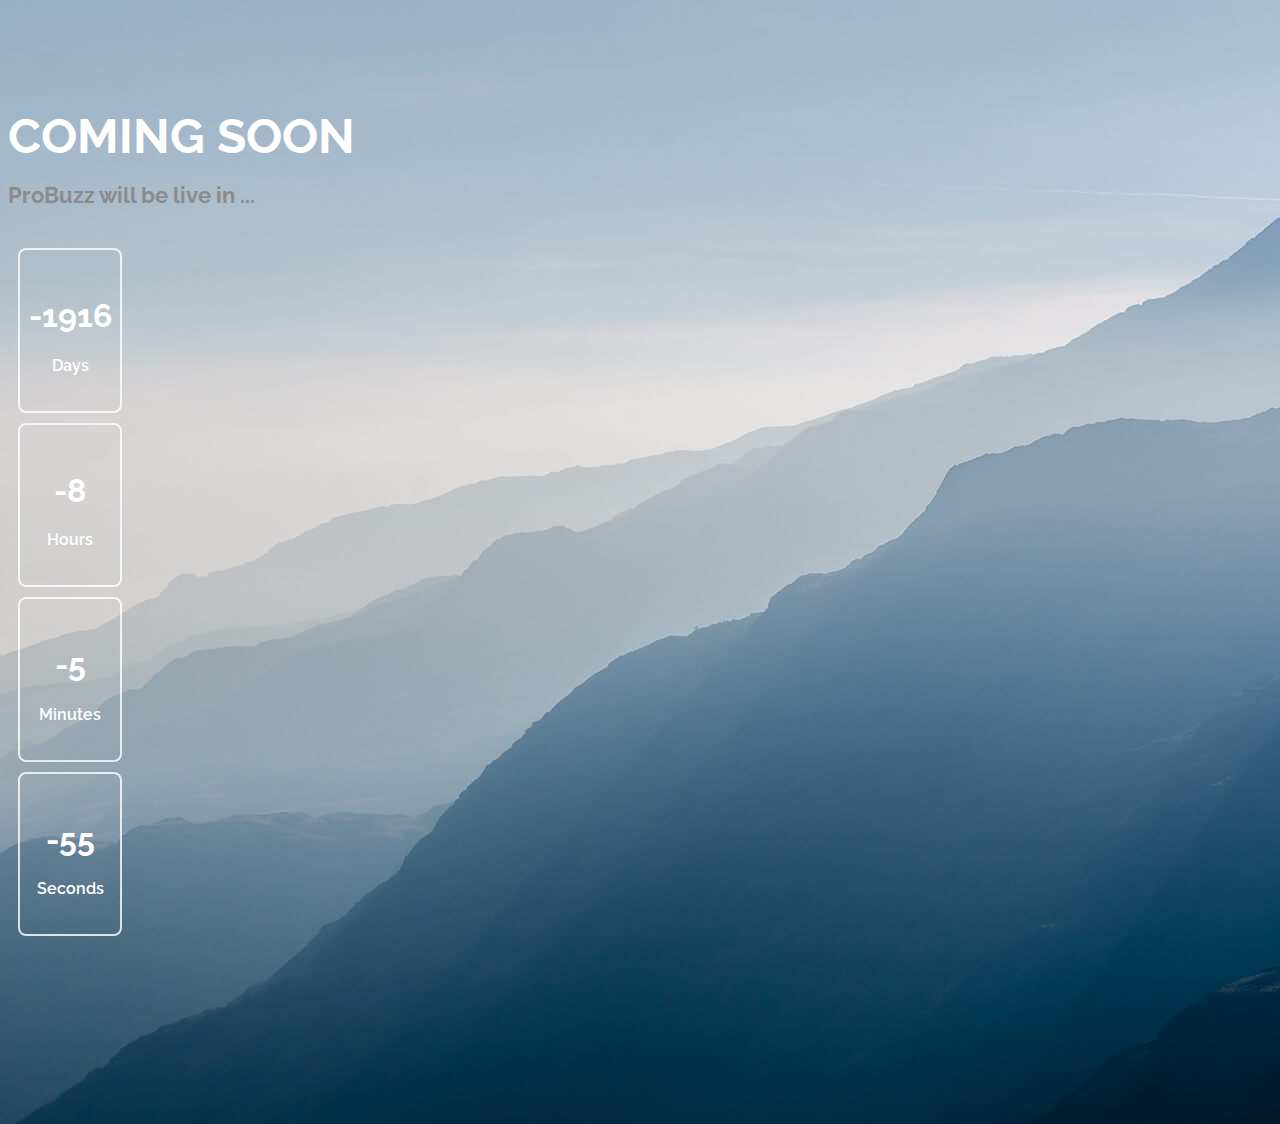
==== commit bf1ba762: "fixed footer" ====
--- a/index.html
+++ b/index.html
@@ -27,6 +27,16 @@
 
     <!-- Template Main CSS File -->
     <link href="./static/comingsoon.css" rel="stylesheet" />
+
+    <!-- Global site tag (gtag.js) - Google Analytics -->
+    <script async src="https://www.googletagmanager.com/gtag/js?id=G-0GPBDJLJZ0"></script>
+    <script>
+      window.dataLayer = window.dataLayer || [];
+      function gtag(){dataLayer.push(arguments);}
+      gtag('js', new Date());
+
+      gtag('config', 'G-0GPBDJLJZ0');
+    </script>
 
     <!-- =======================================================
   * Template Name: Maundy - v4.1.0
--- a/static/comingsoon.css
+++ b/static/comingsoon.css
@@ -12,7 +12,7 @@
   font-family: 'Poppins', sans-serif;
   color: #fff;
   background: url('../static/bg.jpg') top center no-repeat;
-  background-size: cover;
+  /* background-size: cover; */
   position: relative;
 }
 
@@ -45,9 +45,9 @@
   position: relative;
 }
 
-.container {
+/* .container {
   padding-top: 20vh !important;
-}
+} */
 
 /*--------------------------------------------------------------
 # Header
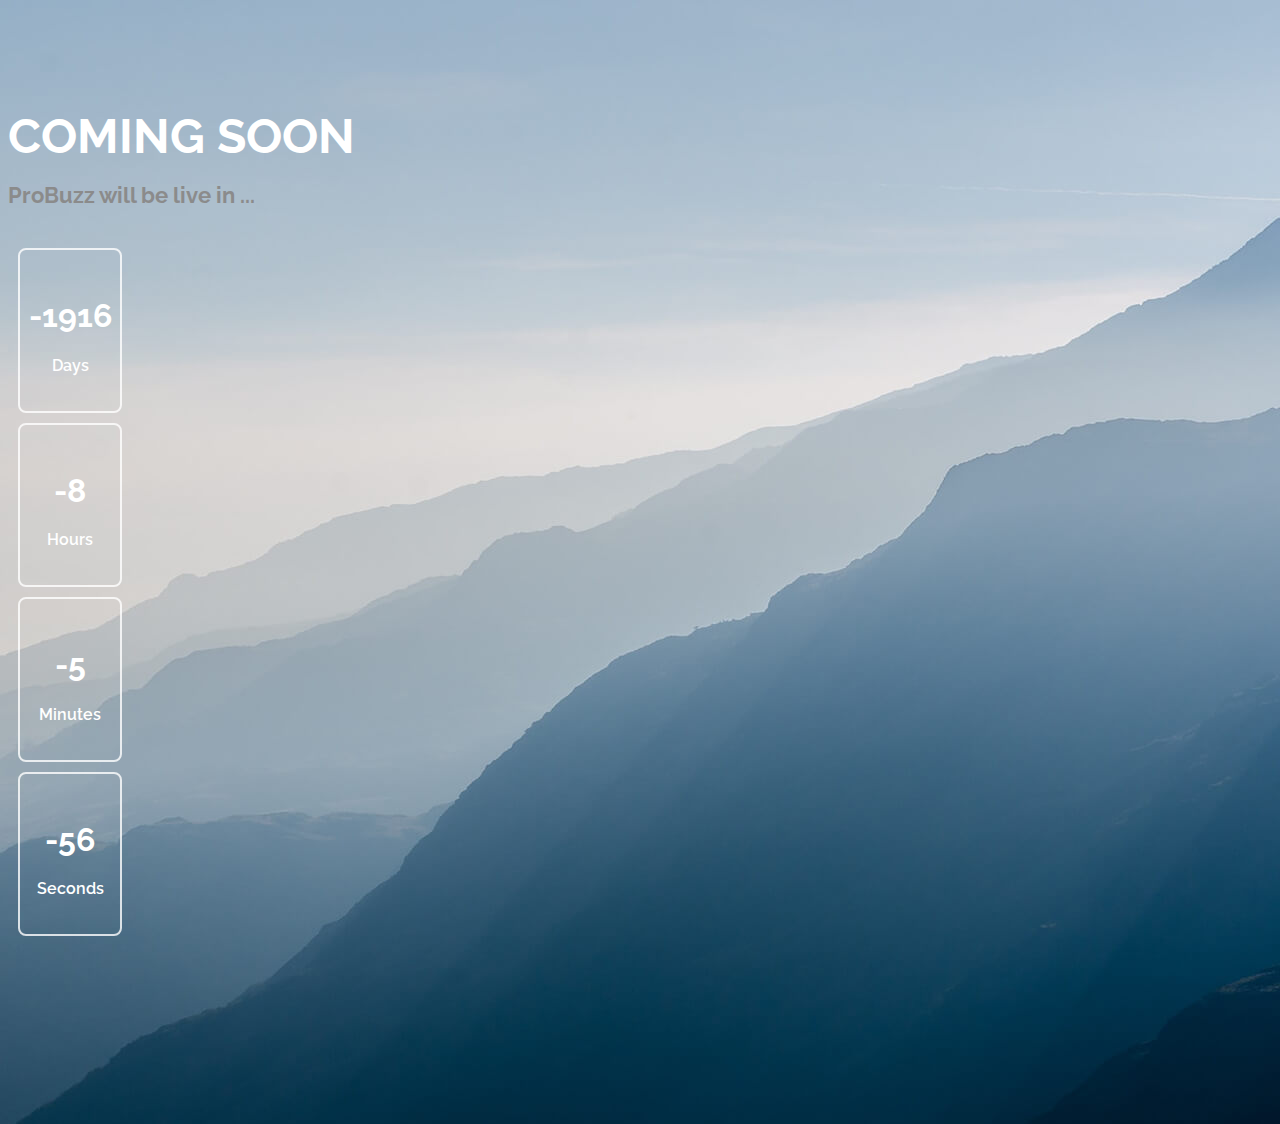
==== commit 9aa056e9: "Welcome Curtain added" ====
--- a/index.html
+++ b/index.html
@@ -28,16 +28,6 @@
     <!-- Template Main CSS File -->
     <link href="./static/comingsoon.css" rel="stylesheet" />
 
-    <!-- Global site tag (gtag.js) - Google Analytics -->
-    <script async src="https://www.googletagmanager.com/gtag/js?id=G-0GPBDJLJZ0"></script>
-    <script>
-      window.dataLayer = window.dataLayer || [];
-      function gtag(){dataLayer.push(arguments);}
-      gtag('js', new Date());
-
-      gtag('config', 'G-0GPBDJLJZ0');
-    </script>
-
     <!-- =======================================================
   * Template Name: Maundy - v4.1.0
   * Template URL: https://bootstrapmade.com/maundy-free-coming-soon-bootstrap-theme/
@@ -51,9 +41,7 @@
     <header id="header" class="d-flex align-items-center">
       <div class="container d-flex flex-column align-items-center">
         <h1>COMING SOON</h1>
-        <h2>
-          ProBuzz will be live in ...
-        </h2>
+        <h2>ProBuzz will be live in ...</h2>
         <div
           class="countdown d-flex justify-content-center"
           data-count="2021/4/25"
@@ -75,7 +63,6 @@
             <h4>Seconds</h4>
           </div>
         </div>
-
         <!-- <div class="subscribe">
           <h4>Subscribe now to get the latest updates!</h4>
           <form
@@ -99,7 +86,8 @@
             </div>
           </form>
         </div> -->
-
+      </div>
+    </header>
     <!-- Template Main JS File -->
     <script src="./script/main.js"></script>
   </body>
--- a/static/comingsoon.css
+++ b/static/comingsoon.css
@@ -9,9 +9,9 @@
 # General
 --------------------------------------------------------------*/
 body {
-  font-family: 'Poppins', sans-serif;
+  font-family: "Poppins", sans-serif;
   color: #fff;
-  background: url('../static/bg.jpg') top center no-repeat;
+  background: url("../static/bg.jpg") top center no-repeat;
   /* background-size: cover; */
   position: relative;
 }
@@ -38,7 +38,7 @@
 h4,
 h5,
 h6 {
-  font-family: 'Raleway', sans-serif;
+  font-family: "Raleway", sans-serif;
 }
 
 #main {
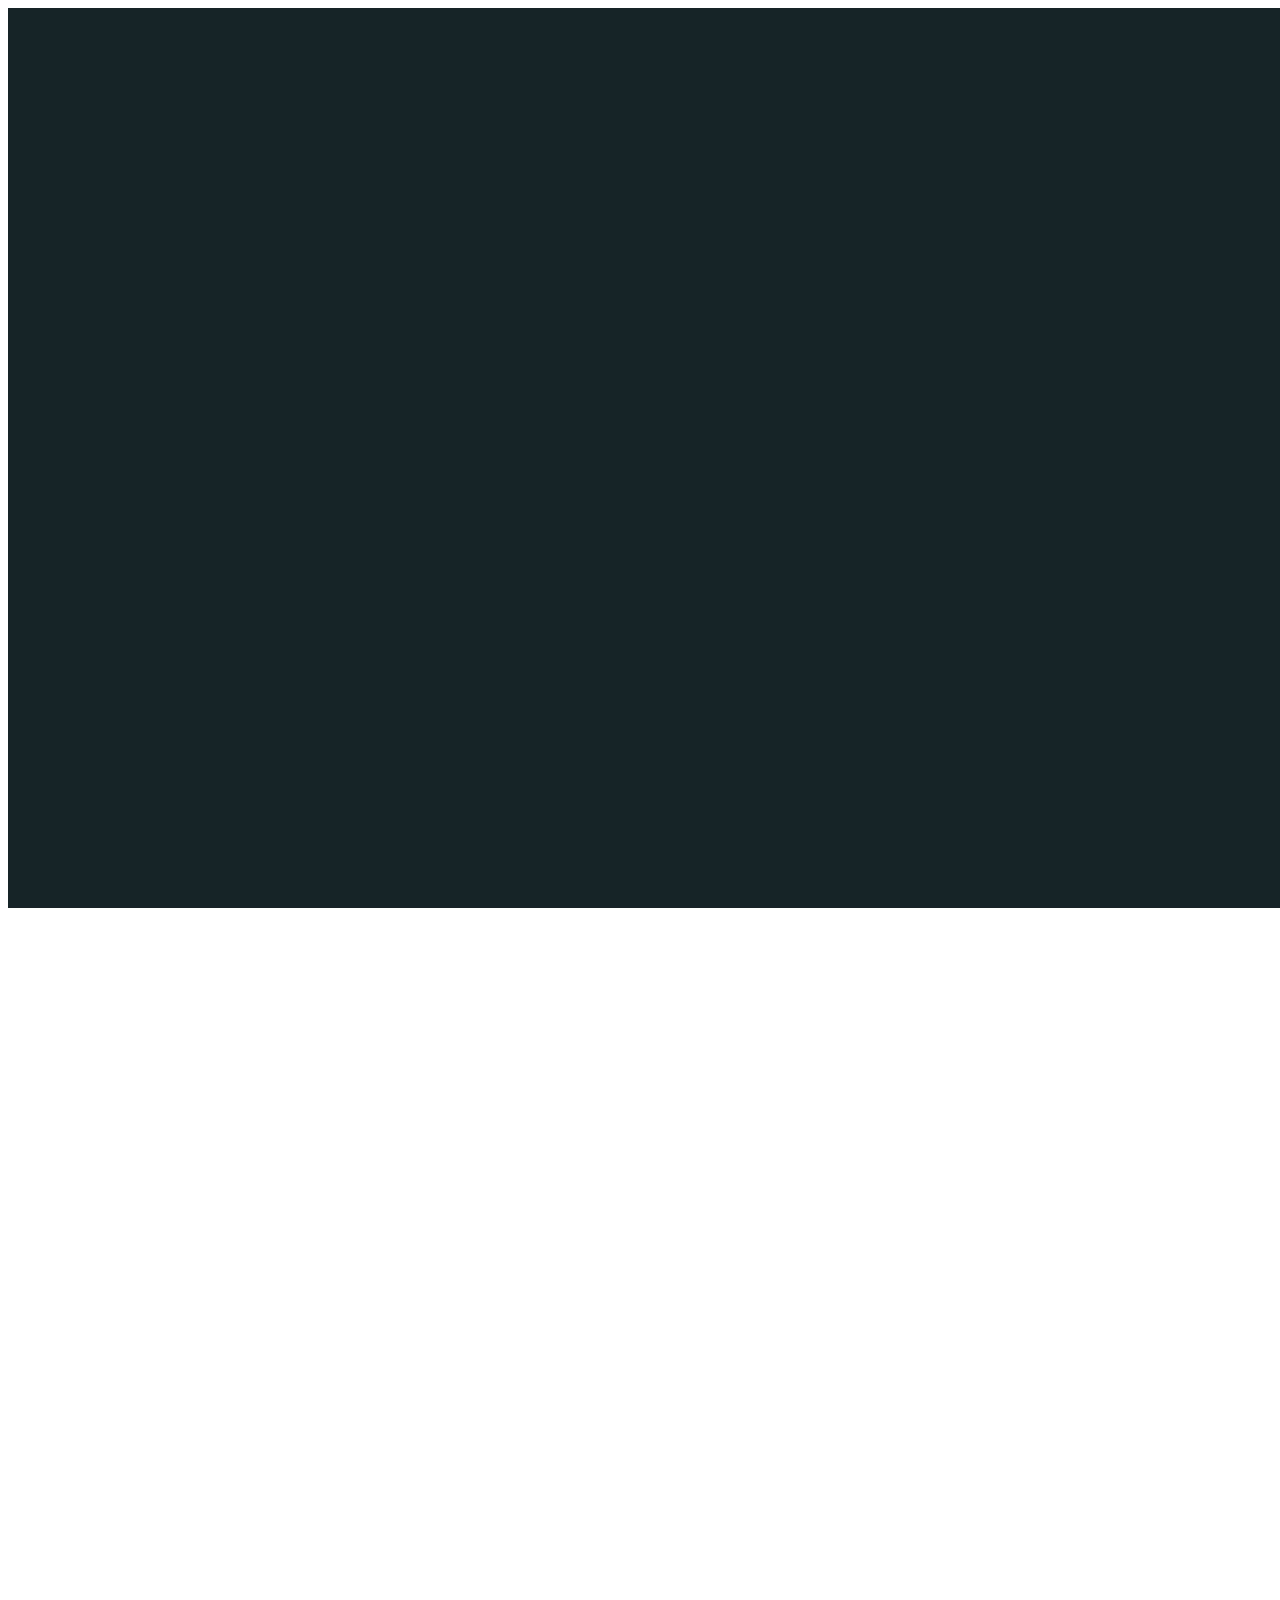
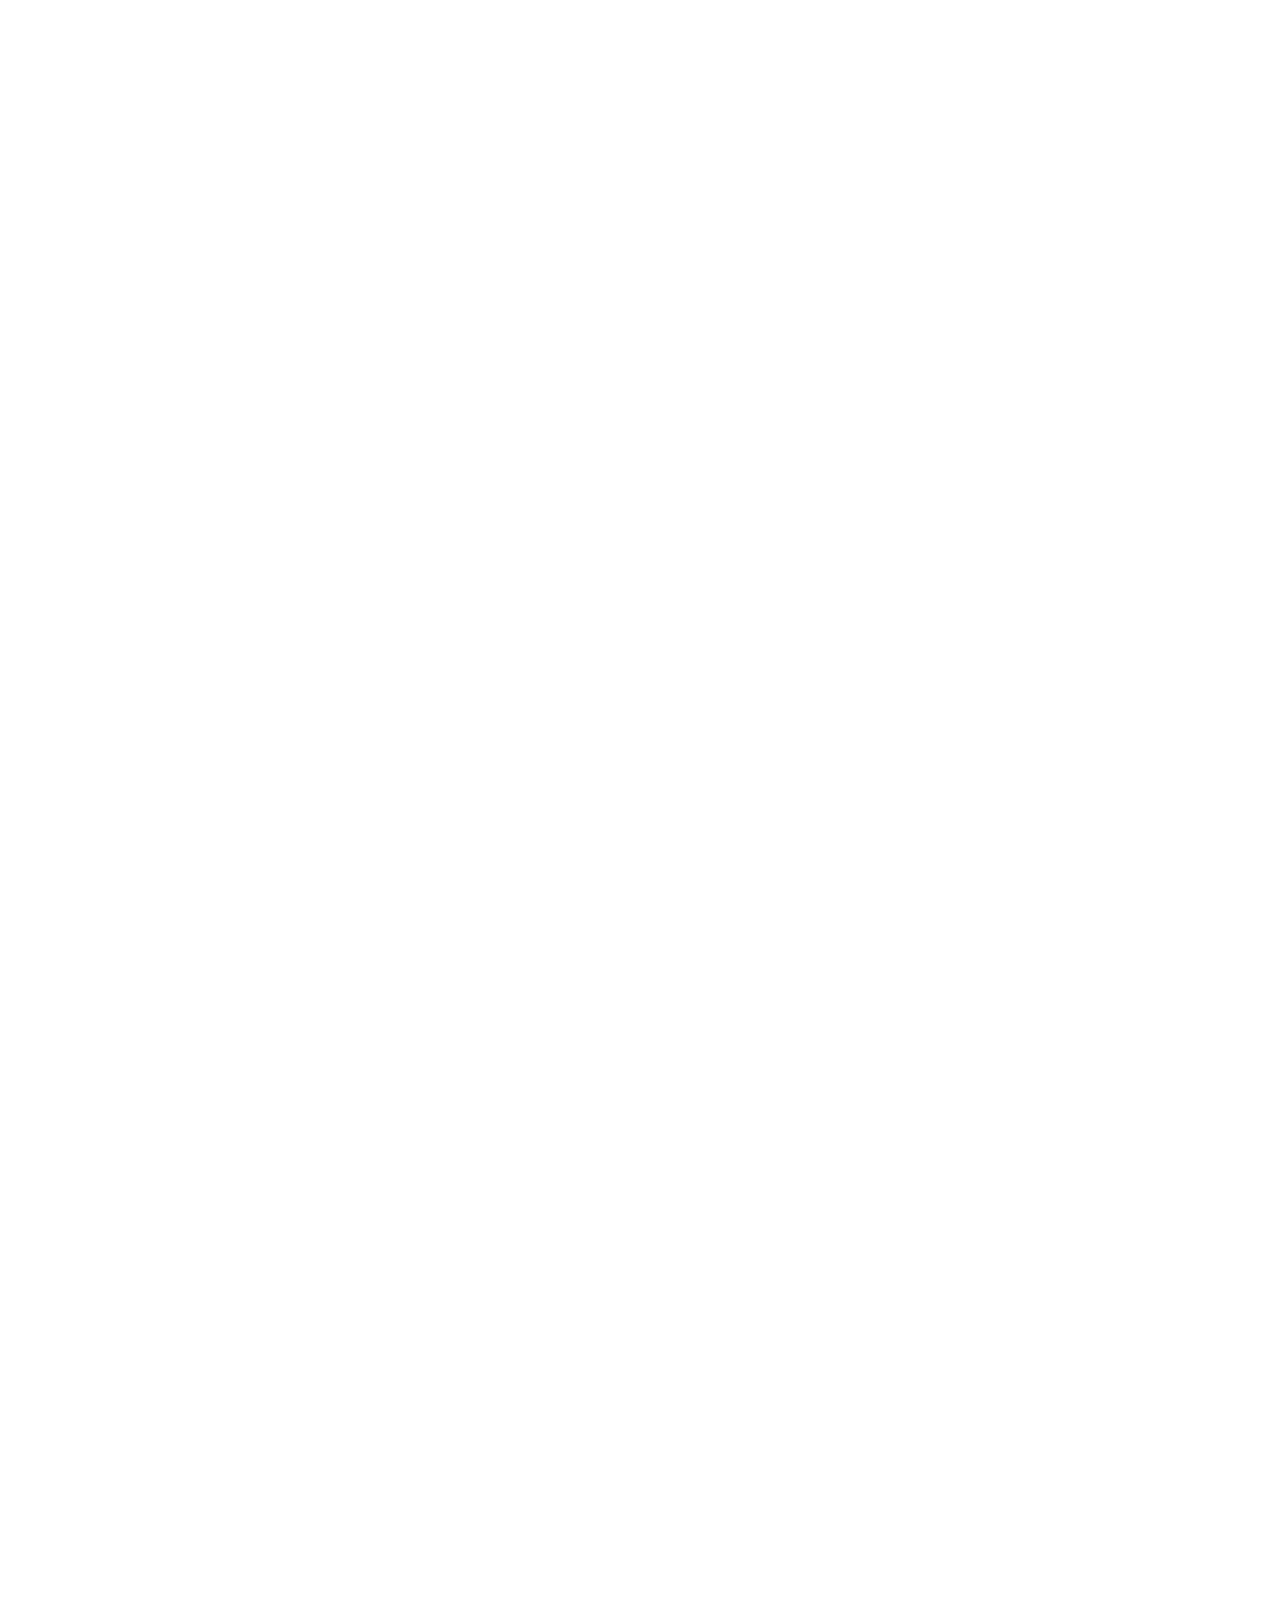
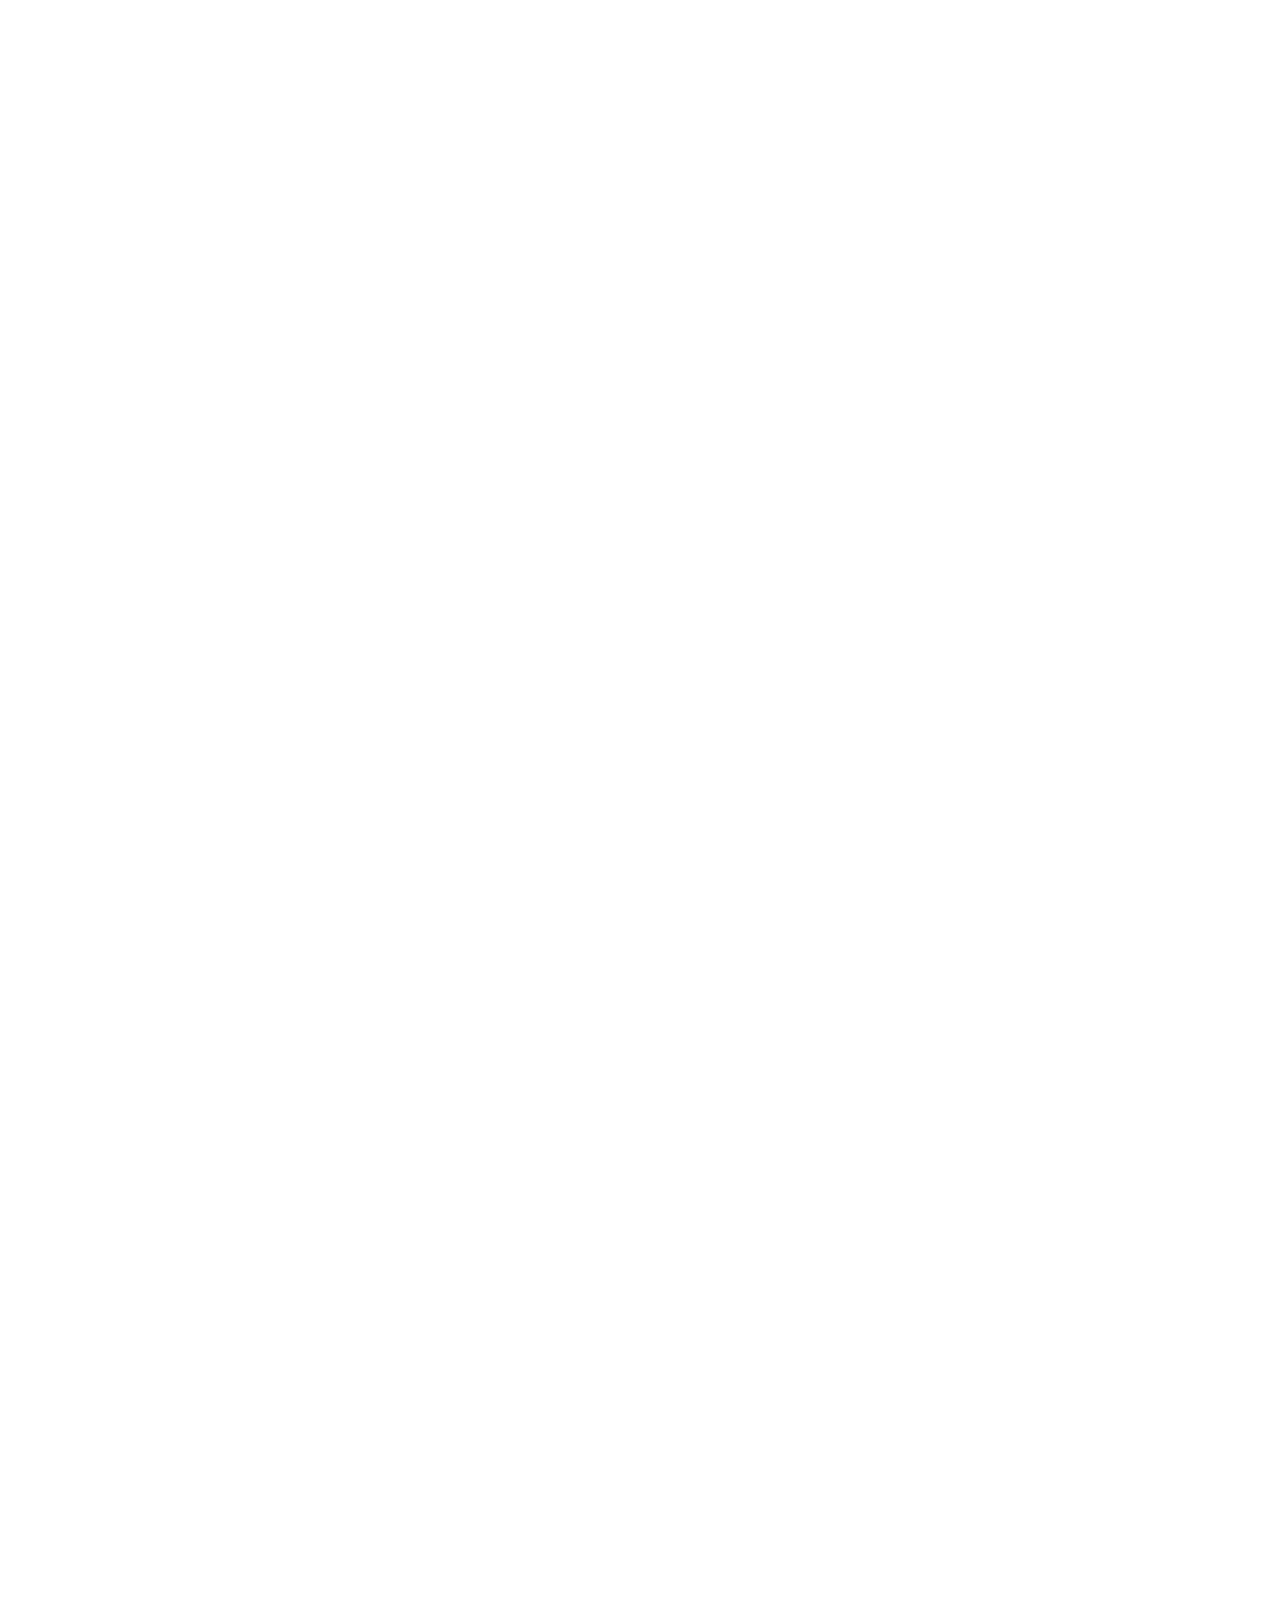
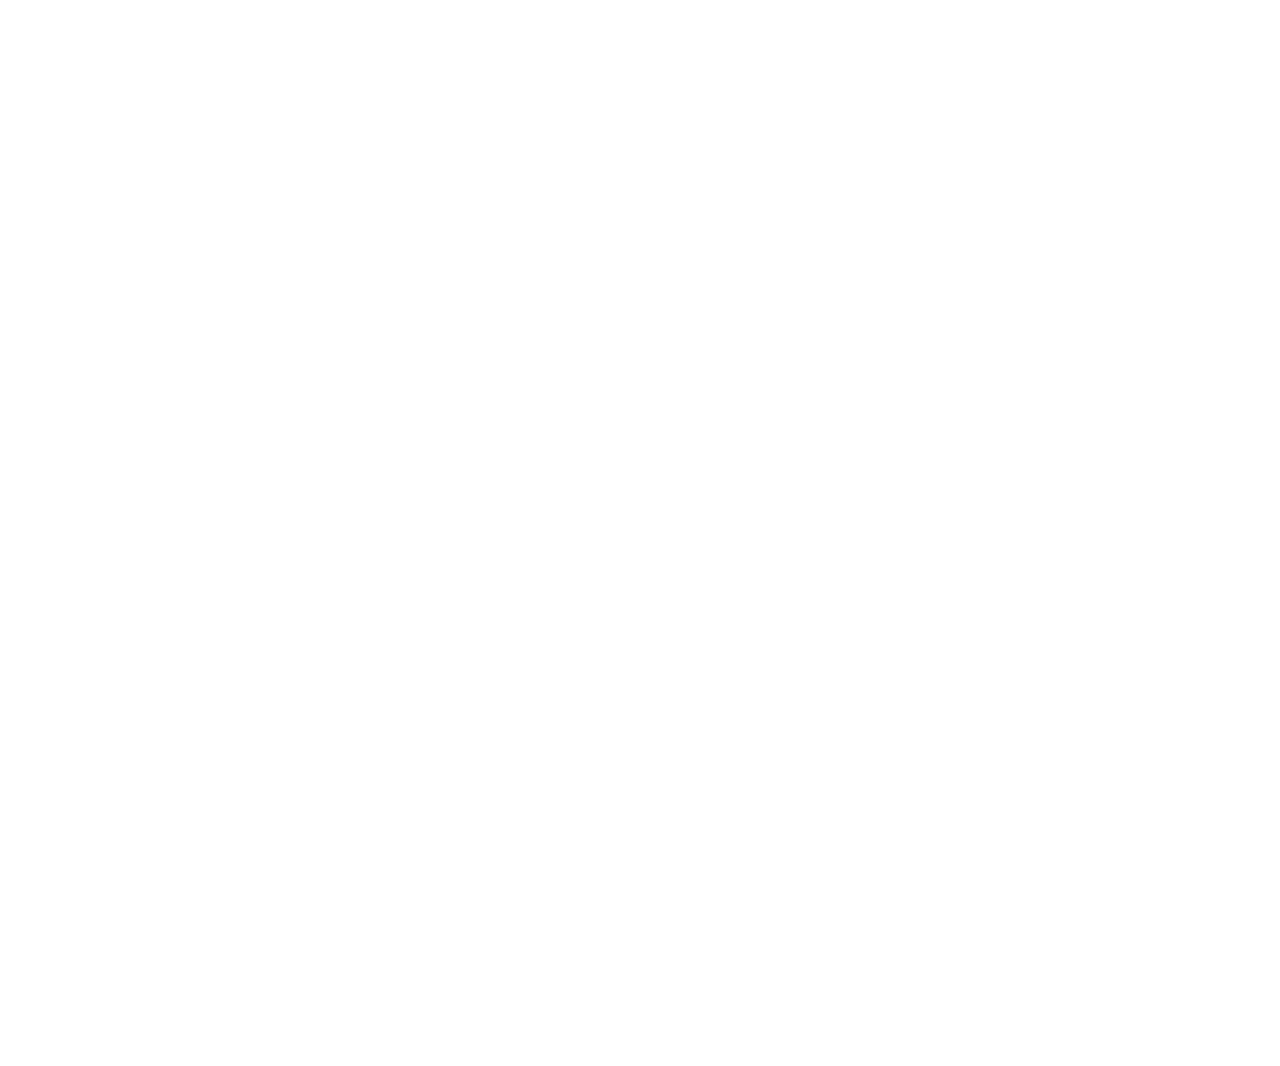
==== commit 1ef5e8c4: "fixed mobile applications names" ====
--- a/index.html
+++ b/index.html
@@ -1,94 +1,553 @@
 <!DOCTYPE html>
 <html lang="en">
-  <head>
-    <meta charset="utf-8" />
-    <meta content="width=device-width, initial-scale=1.0" name="viewport" />
-    <title>Coming Soon</title>
-    <meta content="" name="description" />
-    <meta content="" name="keywords" />
-
-    <!-- Favicons -->
-    <link href="assets/img/favicon.png" rel="icon" />
-    <link href="assets/img/apple-touch-icon.png" rel="apple-touch-icon" />
-
-    <!-- Google Fonts -->
-    <link
-      href="https://fonts.googleapis.com/css?family=Poppins:300,300i,400,400i,600,600i,700,700i|Raleway:300,300i,400,400i,600,600i,700,700i"
-      rel="stylesheet"
-    />
-
-    <!-- Bootstrap CSS -->
-    <link
-      href="https://cdn.jsdelivr.net/npm/bootstrap@5.0.0-beta3/dist/css/bootstrap.min.css"
-      rel="stylesheet"
-      integrity="sha384-eOJMYsd53ii+scO/bJGFsiCZc+5NDVN2yr8+0RDqr0Ql0h+rP48ckxlpbzKgwra6"
-      crossorigin="anonymous"
-    />
-
-    <!-- Template Main CSS File -->
-    <link href="./static/comingsoon.css" rel="stylesheet" />
-
-    <!-- =======================================================
-  * Template Name: Maundy - v4.1.0
-  * Template URL: https://bootstrapmade.com/maundy-free-coming-soon-bootstrap-theme/
-  * Author: BootstrapMade.com
-  * License: https://bootstrapmade.com/license/
-  ======================================================== -->
-  </head>
-
-  <body>
-    <!-- ======= Header ======= -->
-    <header id="header" class="d-flex align-items-center">
-      <div class="container d-flex flex-column align-items-center">
-        <h1>COMING SOON</h1>
-        <h2>ProBuzz will be live in ...</h2>
-        <div
-          class="countdown d-flex justify-content-center"
-          data-count="2021/4/25"
-        >
+
+<head>
+  <meta charset="UTF-8" />
+  <meta http-equiv="X-UA-Compatible" content="IE=edge" />
+  <meta name="viewport" content="width=device-width, initial-scale=1.0" />
+  <link rel="stylesheet" href="./static/styles.css" />
+  <link href="https://fonts.googleapis.com/css2?family=Teko&family=Poppins:wght@300;500&display=swap"
+    rel="stylesheet" />
+  <link rel="stylesheet" href="https://cdn.jsdelivr.net/npm/bulma@0.9.2/css/bulma.min.css" />
+  <link rel="stylesheet" href="https://cdnjs.cloudflare.com/ajax/libs/font-awesome/5.15.3/css/all.min.css"
+    integrity="sha512-iBBXm8fW90+nuLcSKlbmrPcLa0OT92xO1BIsZ+ywDWZCvqsWgccV3gFoRBv0z+8dLJgyAHIhR35VZc2oM/gI1w=="
+    crossorigin="anonymous" />
+  <script src="https://unpkg.com/scrollreveal"></script>
+  <script src="./script/script.js" defer></script>
+  <script src="https://code.jquery.com/jquery-3.6.0.min.js"
+    integrity="sha256-/xUj+3OJU5yExlq6GSYGSHk7tPXikynS7ogEvDej/m4=" crossorigin="anonymous"></script>
+  <!-- <script src="./script/fireworks.js"></script> -->
+  <title>ProBuzz</title>
+
+  <!-- Global site tag (gtag.js) - Google Analytics -->
+  <script async src="https://www.googletagmanager.com/gtag/js?id=G-0GPBDJLJZ0"></script>
+  <script>
+    window.dataLayer = window.dataLayer || []
+    function gtag() {
+      dataLayer.push(arguments)
+    }
+    gtag('js', new Date())
+
+    gtag('config', 'G-0GPBDJLJZ0');
+  </script>
+</head>
+
+<body>
+  <!-- ======= Balloons ======= -->
+  <!--
+  <div class="balloons">
+    <div class="balloon red"></div>
+    <div class="balloon yellow"></div>
+    <div class="balloon blue"></div>
+    <div class="balloon green"></div>
+    <div class="balloon blue"></div>
+    <div class="balloon yellow"></div>
+    <div class="balloon red"></div>
+  </div>
+  -->
+  <!-- ======= Curtain ======= -->
+  <!--
+  <div class="curtain" id="curtain">
+    <section class="leftCurtain">
+      <div class="leftCurtainBox" id="leftCurtain">
+        <div class="leftCurtainUnit"></div>
+        <div class="leftCurtainUnit"></div>
+        <div class="leftCurtainUnit"></div>
+        <div class="leftCurtainUnit"></div>
+        <div class="leftCurtainUnit"></div>
+        <div class="leftCurtainUnit"></div>
+        <div class="leftCurtainUnit"></div>
+        <div class="leftCurtainUnit"></div>
+        <div class="leftCurtainUnit"></div>
+        <div class="leftCurtainUnit"></div>
+      </div>
+    </section>
+    <section class="rightCurtain">
+      <div class="rightCurtainBox" id="rightCurtain">
+        <div class="rightCurtainUnit"></div>
+        <div class="rightCurtainUnit"></div>
+        <div class="rightCurtainUnit"></div>
+        <div class="rightCurtainUnit"></div>
+        <div class="rightCurtainUnit"></div>
+        <div class="rightCurtainUnit"></div>
+        <div class="rightCurtainUnit"></div>
+        <div class="rightCurtainUnit"></div>
+        <div class="rightCurtainUnit"></div>
+        <div class="rightCurtainUnit"></div>
+      </div>
+    </section>
+  </div>
+  -->
+
+  <div class="cover1" style="z-index: 10"></div>
+  <div class="cover2" style="z-index: 11">
+    <svg id="logo" width="67" height="84" viewBox="0 0 67 84" fill="none" xmlns="http://www.w3.org/2000/svg">
+      <path
+        d="M33.5 2C31.8708 2 30.2657 2.12438 28.7008 2.3611V17.5914C30.5306 16.9053 32.5129 16.5321 34.5794 16.5321C43.8448 16.5321 51.3567 24.043 51.3567 33.3071C51.3567 42.5713 43.8448 50.0781 34.5794 50.0781C29.8163 50.0781 25.5187 48.092 22.465 44.9063C19.5999 41.9173 17.8343 37.873 17.8062 33.4114H17.8022V33.2951V6.18471C8.41236 11.5931 2.07223 21.6998 2.00401 33.2951H2V81L22.465 72.3979V63.0013C25.8959 64.2892 29.6157 64.9914 33.5 64.9914C50.8952 64.9914 65 50.8885 65 33.4957C65 16.1028 50.8952 2 33.5 2Z"
+        stroke="#B3B3B3" stroke-width="3" stroke-miterlimit="10" />
+      <circle cx="34.5" cy="33.5" r="6" stroke="#B3B3B3" stroke-width="3" />
+    </svg>
+  </div>
+
+  <!-- removed navbar :) remove comment to know why :( -->
+  <!-- <nav class="navbar is-black">
+      <div class="container">
+        <a
+        role="button"
+        class="navbar-burger"
+        data-target="navMenu"
+        aria-label="menu"
+        aria-expanded="false"
+      >
+        <span aria-hidden="true"></span>
+        <span aria-hidden="true"></span>
+        <span aria-hidden="true"></span>
+      </a>
+
+      <div class="navbar-menu" id="navMenu">
+        <div class="navbar-end is-black">
+          <a href="" class="navbar-item">Home</a>
+          <a href="" class="navbar-item">About</a>
+          <a href="" class="navbar-item">Services</a>
+          <a href="/portfolio.html" class="navbar-item">Portfolio</a>
+          <a href="" class="navbar-item">Team</a>
+          <a href="" class="navbar-item">Contact</a>
+        </div>
+      </div>
+      </div>
+    </nav> -->
+
+  <section class="hero is-fullheight" style="background-image: url(./static/Rectangle\ 1.png)">
+    <div class="container">
+      <div class="svg" style="padding-top: 5rem; scale: 150%">
+        <svg width="163" height="59" viewBox="0 0 163 59" fill="none" xmlns="http://www.w3.org/2000/svg">
+          <path
+            d="M44.328 9.52C43.816 7.664 42.024 4.144 37.992 1.968C28.84 -2.96 9.192 8.304 5.224 13.296C4.456 14.32 7.208 21.808 8.68 19.056C8.936 18.544 15.208 13.232 22.632 9.52C20.456 15.472 15.4 28.464 11.688 38.96C8.808 40.048 6.312 40.496 4.328 40.24C3.752 38.768 3.496 37.168 3.24 35.888C2.92 34.608 0.808 37.04 1 38.832C1.128 39.664 1.512 40.432 2.024 41.008C3.048 42.8 5.672 45.296 9.256 45.104H9.576C7.976 49.904 7.016 53.488 7.336 54.448C8.36 57.52 12.712 59.76 12.264 57.456C12.008 56.368 14.12 50.224 16.936 42.8C28.52 37.424 44.648 23.856 44.968 13.616C45.032 12.208 44.712 10.8 44.328 9.52ZM20.008 34.672C24.488 22.896 29.224 10.8 28.904 9.84C28.584 8.88 28.008 8.048 27.432 7.472C32.68 5.552 38.056 4.976 41.832 7.92C41.896 16.176 30.824 27.824 20.008 34.672ZM64.5025 23.536C63.9265 23.152 51.3825 43.056 45.1745 49.84C47.6705 40.24 56.4385 24.304 59.8945 21.808C60.4705 21.36 60.1505 20.592 59.4465 19.824C58.6785 18.736 57.2065 17.52 55.7345 17.648C53.4945 17.776 41.2705 24.752 38.5825 21.104C37.6865 19.824 37.4305 24.496 42.4225 26.48C44.0225 27.12 47.4785 26.032 50.9345 24.688C46.0705 32.816 40.1185 45.936 40.8865 50.288C41.2065 52.336 42.0385 53.552 42.8065 54.256C43.3185 54.896 43.9585 55.472 44.6625 55.344C47.7985 54.832 63.5425 29.808 65.0785 26.608C65.7185 25.264 64.8865 23.728 64.5025 23.536ZM84.7395 25.328C84.6115 24.752 83.2675 23.472 82.6275 23.536C82.3715 23.6 79.5555 26.096 75.9715 28.656C76.2275 27.312 76.2275 26.224 76.0355 25.456C75.9075 24.88 75.6515 24.368 75.2675 23.856C74.8835 22.576 72.8995 18.608 69.4435 19.12C65.6035 19.632 61.0595 23.28 60.0355 26.224C59.6515 27.312 59.6515 28.336 59.7795 29.232C56.1315 34.096 51.7795 42.736 52.8035 48.496C53.2515 50.992 55.6195 53.04 57.1555 54.064C58.0515 54.704 59.1395 55.28 60.0355 55.152C64.4515 54.384 71.5555 42.16 74.6915 33.328C79.9395 30.128 84.8675 25.648 84.7395 25.328ZM71.9395 22.96C72.1315 25.2 71.2995 28.592 69.9555 32.24C67.3955 33.456 64.8355 34.224 62.7235 33.776C64.2595 31.6 65.7955 30.192 67.0115 30C67.7795 29.872 66.6275 27.44 65.2195 26.224C67.2675 24.56 69.8915 23.28 71.9395 22.96ZM57.0275 51.632C56.0675 47.088 58.8195 39.664 62.0195 34.8C62.4035 35.184 62.9155 35.696 63.5555 36.08C64.7715 36.848 66.4355 36.848 68.2915 36.336C65.1555 43.184 60.6115 50.032 57.0275 51.632ZM101.732 24.048C101.54 25.776 96.8675 32.88 92.4515 38.448C94.1155 34.416 95.0755 30.832 94.7555 29.616C94.6275 29.04 94.3075 28.528 93.9875 28.144C93.6675 27.504 91.6195 25.584 89.6355 25.968C88.4835 26.224 85.6675 29.36 83.2995 32.88C87.1395 24.432 91.1715 16.624 91.8755 15.664C93.7955 13.104 87.2675 9.84 87.2035 10.672C87.2035 11.632 69.6035 46.256 70.8835 52.272C71.2675 54.32 75.9395 57.072 75.5555 54.704C75.2995 53.36 76.1315 50.416 77.4755 46.704C80.0355 41.456 85.9875 32.944 90.4675 29.616C89.1235 35.952 82.2115 48.944 77.6035 50.032C75.9395 50.48 79.9075 54.512 81.8915 53.808C83.6835 53.104 85.7955 50.736 87.7155 47.664C91.1715 45.04 102.884 29.744 103.78 26.288C104.356 24.048 101.86 22.832 101.732 24.048ZM125.56 23.984C125.24 26.16 115.704 42.672 110.008 47.152C110.776 40.112 118.904 28.016 119.672 25.136C119.864 24.24 117.176 21.872 115.896 22.128C115.832 22.128 115.768 22.256 115.576 22.448C113.4 24.432 102.392 40.176 97.2715 48.24C99.7035 38.064 109.368 23.728 108.984 22.384C108.472 20.656 104.248 18.416 104.056 19.824C103.864 20.784 91.4475 41.648 92.4715 49.392C92.8555 52.4 95.1595 54.448 96.3115 54.64C97.0795 55.024 97.9755 55.088 98.2315 54.384C99.1915 51.568 104.056 43.568 108.408 36.784C106.68 41.136 105.528 45.36 106.168 47.536C106.552 48.88 107.256 49.648 107.96 50.096C108.6 50.736 109.496 51.376 110.84 51.44C114.296 51.696 127.416 29.68 127.608 26.224C127.736 23.92 125.688 22.768 125.56 23.984ZM143.102 19.824C142.334 18.736 140.862 17.52 139.39 17.648C137.15 17.776 124.926 24.752 122.238 21.104C121.342 19.824 121.086 24.496 126.078 26.48C127.55 27.056 130.43 26.224 133.438 25.136C127.294 33.456 118.91 46.448 118.27 49.584C117.95 51.248 119.038 52.592 120.062 53.36C120.702 53.872 121.406 54.256 122.174 54.192C124.414 54.064 135.998 42.096 138.686 47.472C139.39 48.816 140.158 43.44 134.846 42.096C132.542 41.52 127.87 44.72 124.094 47.216C128.958 38.128 140.414 24.048 143.55 21.808C144.126 21.36 143.806 20.592 143.102 19.824ZM162.164 19.824C161.396 18.736 159.924 17.52 158.452 17.648C156.212 17.776 143.988 24.752 141.3 21.104C140.404 19.824 140.148 24.496 145.14 26.48C146.612 27.056 149.492 26.224 152.5 25.136C146.356 33.456 137.972 46.448 137.332 49.584C137.012 51.248 138.1 52.592 139.124 53.36C139.764 53.872 140.468 54.256 141.236 54.192C143.476 54.064 155.06 42.096 157.748 47.472C158.452 48.816 159.22 43.44 153.908 42.096C151.604 41.52 146.932 44.72 143.156 47.216C148.02 38.128 159.476 24.048 162.612 21.808C163.188 21.36 162.868 20.592 162.164 19.824Z"
+            fill="white" />
+        </svg>
+      </div>
+    </div>
+  </section>
+  <section class="section is-medium" style="text-align: center">
+    <div class="container">
+      <div class="title welcome" style="margin-bottom: 15vh; font-size: 3rem">
+        Welcome to ProBuzz
+      </div>
+      <div class="columns" style="text-align: left">
+        <div class="column is-4">
+          <div class="card wcCard">
+            <div class="card-content">
+              <div class="media">
+                <div class="media-left">
+                  <figure class="image is-48x48">
+                    <img src="./static/welcome/creativity 1.png" alt="Placeholder image" />
+                  </figure>
+                </div>
+                <div class="media-content">
+                  <p class="heading" style="font-size: 2rem">
+                    Creative Design
+                  </p>
+                </div>
+              </div>
+              <div class="content" style="font-family: 'Poppins'; font-weight: lighter">
+                From User Interface - User Experience to designing Products,
+                we at Probuzz maintain professional standards to meet upto
+                your expectations.
+              </div>
+            </div>
+          </div>
+        </div>
+        <div class="column is-4">
+          <div class="card wcCard">
+            <div class="card-content">
+              <div class="media">
+                <div class="media-left">
+                  <figure class="image is-48x48">
+                    <img src="./static/welcome/coding 1.png" alt="Placeholder image" />
+                  </figure>
+                </div>
+                <div class="media-content">
+                  <p class="heading" style="font-size: 2rem">
+                    Standard Codes
+                  </p>
+                </div>
+              </div>
+              <div class="content" style="font-family: 'Poppins'; font-weight: lighter">
+                Development is done keeping the rules of simplicity and
+                quality in mind, the codes are easy to understand well
+                indented and quoted properly.
+              </div>
+            </div>
+          </div>
+        </div>
+        <div class="column is-4">
+          <div class="card wcCard">
+            <div class="card-content">
+              <div class="media">
+                <div class="media-left">
+                  <figure class="image is-48x48">
+                    <img src="./static/welcome/support 1.png" alt="Placeholder image" />
+                  </figure>
+                </div>
+                <div class="media-content">
+                  <p class="heading" style="font-size: 2rem">Fast Support</p>
+                </div>
+              </div>
+              <div class="content" style="font-family: 'Poppins'; font-weight: lighter">
+                Easy deployment and domain changes as per your requirement are
+                done professionaly without any flaws. No issues are overlooked
+                and are responded to ASAP.
+              </div>
+            </div>
+          </div>
+        </div>
+      </div>
+    </div>
+  </section>
+
+  <section class="c2a">
+    <div class="rect">
+      <!-- <div class="gfx" style="text-align: center">
+          <img src="./static/welcome/Group 3.png" alt="" style="transform: translateY(-50%)" />
+        </div> -->
+      <div class="container">
+        <div class="c2atext">
+          <div>Like what we do at ProBuzz?</div>
+          <div class="subtitle">
+            Join the community & do your part ! #ProBuzzer
+          </div>
+          <a class="button is-white" target="_blank" href="https://forms.gle/6cEYA6HiqkBH7Q398"
+            style="width: 150px">Join Us</a>
+        </div>
+      </div>
+    </div>
+  </section>
+
+  <section class="section is-medium" id="PORTFOLIO">
+    <div class="container">
+      <div class="title" style="text-align: center; font-size: 3rem; padding-bottom: 5rem">
+        Our Portfolio
+      </div>
+      <section>
+        <div class="columns">
+          <div class="column is-half">
+            <img src="./static/portfolio/Frame 7.png" alt="" style="border-radius: 1rem" />
+          </div>
+          <div class="column">
+            <div class=" title" style="text-align: left; font-size: 2.3rem">
+              Exam Portal
+            </div>
+            <div>
+              <div style="font-size: 1rem">
+                Designed and Developed Examination Portals :
+              </div>
+              <div class="subtitle" style="font-size: 1.5rem">
+                1. MUHS - Maharashtra University of Health Science
+              </div>
+              <div style="font-family: 'Poppins'; font-size: 1rem">
+                In this project, we made a portal of allocation of internal
+                and external examiner for the commencement of semester
+                examinations
+              </div>
+              <br />
+              <div class="subtitle" style="font-size: 1.5rem">
+                2. Sinhgad Technical Education Society
+              </div>
+              <div style="font-family: 'Poppins'; font-size: 1rem">
+                In this project, we made a Common Entrance Test (CET)
+                Examination portal for Sinhgad Technical Education Society
+                Engineering COlleges
+              </div>
+            </div>
+          </div>
+        </div>
+        <div class="columns" style="margin-top: 80px; margin-bottom: 80px;">
+          <div class="column">
+            <div class=" title" style="text-align: left; font-size: 2.3rem; margin-bottom: 60px;">
+              Mobile Applications
+            </div>
+            <div class="subtitle" style="font-size: 1.5rem">
+              1. Marwar Prints
+            </div>
+            <div style="font-family: 'Poppins'; font-size: 1rem">
+              Currently working on an application to create poster/banners for
+              personal/professional needs using thousands of templates.
+            </div>
+            <br />
+            <div class="subtitle" style="font-size: 1.5rem">
+              2. The Washing Machine
+            </div>
+            <div style="font-family: 'Poppins'; font-size: 1rem">
+              Managing laundry stations based in a region of a campus for
+              pickup - wash - delivery of laundry, taking off the burden of
+              your heads
+            </div>
+          </div>
+          <div class="column is-half">
+            <img src="./static/portfolio/Frame 2.png" alt="" style="border-radius: 1rem" />
+          </div>
+        </div>
+        <div class="columns">
+          <div class="column is-half">
+            <img src="./static/portfolio/Frame 5.png" alt="" style="border-radius: 1rem" />
+          </div>
+          <div class="column">
+            <div class="title" style="text-align: left; font-size: 2.3rem">
+              UI / UX Design
+            </div>
+            <div>Current Ongoing Projects :</div>
+            <div class="subtitle" style="font-size: 1.5rem">Feasta</div>
+            <div style="font-family: 'Poppins'; font-size: 1rem">
+              Designed App as well as Website for enlisting available dining
+              halls and respective menu at one place, making life easy - Feasta!
+            </div>
+          </div>
+        </div>
+    </div>
+  </section>
+  </div>
+  </section>
+
+  <section class="section is-medium" style="text-align: center">
+    <div class="title services" style="font-size: 3rem">Services</div>
+    <div class="container">
+      <div class="columns" style="text-align: left">
+        <div class="column">
+          <div class="card svcCard">
+            <div class="card-content">
+              <div class="media">
+                <div class="media-left">
+                  <figure class="image is-48x48">
+                    <img src="./static/services/icons8-pen-100.png" alt="Placeholder image" />
+                  </figure>
+                </div>
+                <div class="media-content">
+                  <p class="heading" style="font-size: 2rem">UI UX Design</p>
+                </div>
+              </div>
+              <div class="content" style="font-family: 'Poppins'; font-weight: lighter">
+                Probuzz has highly trained designers with the current trends
+                to keep you updated in the User Interface market for your apps
+                & web.
+              </div>
+            </div>
+          </div>
+        </div>
+        <div class="column">
+          <div class="card svcCard">
+            <div class="card-content">
+              <div class="media">
+                <div class="media-left">
+                  <figure class="image is-48x48">
+                    <img src="./static/services/icons8-product-100.png" alt="Placeholder image" />
+                  </figure>
+                </div>
+                <div class="media-content">
+                  <p class="heading" style="font-size: 2rem">
+                    Product Design
+                  </p>
+                </div>
+              </div>
+              <div class="content" style="font-family: 'Poppins'; font-weight: lighter">
+                Quality products start with the quality design, we at ProBuzz
+                do it with integrity & make sure to avoid any flaws to get the
+                premium outputs.
+              </div>
+            </div>
+          </div>
+        </div>
+        <div class="column">
+          <div class="card svcCard">
+            <div class="card-content">
+              <div class="media">
+                <div class="media-left">
+                  <figure class="image is-48x48">
+                    <img src="./static/services/icons8-smartphone-tablet-100.png" alt="Placeholder image" />
+                  </figure>
+                </div>
+                <div class="media-content">
+                  <p class="heading" style="font-size: 2rem">
+                    App Development
+                  </p>
+                </div>
+              </div>
+              <div class="content" style="font-family: 'Poppins'; font-weight: lighter">
+                Developing apps for your business for both Android and IOS
+                devices. Fast, Bug-free, efficient are qualities to name a
+                few.
+              </div>
+            </div>
+          </div>
+        </div>
+      </div>
+      <div class="columns" style="text-align: left">
+        <div class="column">
+          <div class="card svcCard">
+            <div class="card-content">
+              <div class="media">
+                <div class="media-left">
+                  <figure class="image is-48x48">
+                    <img src="./static/services/icons8-website-100.png" alt="Placeholder image" />
+                  </figure>
+                </div>
+                <div class="media-content">
+                  <p class="heading" style="font-size: 2rem">
+                    web Development
+                  </p>
+                </div>
+              </div>
+              <div class="content" style="font-family: 'Poppins'; font-weight: lighter">
+                ProBuzz excels in providing you with your business websites
+                that work seamlessly and are responsive as well, easy to
+                update and upgrade.
+              </div>
+            </div>
+          </div>
+        </div>
+        <div class="column">
+          <div class="card svcCard">
+            <div class="card-content">
+              <div class="media">
+                <div class="media-left">
+                  <figure class="image is-48x48">
+                    <img src="./static/services/icons8-web-marketing-100.png" alt="Placeholder image" />
+                  </figure>
+                </div>
+                <div class="media-content">
+                  <p class="heading" style="font-size: 2rem">SEO</p>
+                </div>
+              </div>
+              <div class="content" style="font-family: 'Poppins'; font-weight: lighter">
+                Optimised search engine responses to make sure you pop up on
+                the first page of Google and customers get to you in no matter
+                of time.
+              </div>
+            </div>
+          </div>
+        </div>
+        <div class="column">
+          <div class="card svcCard">
+            <div class="card-content">
+              <div class="media">
+                <div class="media-left">
+                  <figure class="image is-48x48">
+                    <img src="./static/services/icons8-digital-signature-100.png" alt="Placeholder image" />
+                  </figure>
+                </div>
+                <div class="media-content">
+                  <p class="heading" style="font-size: 2rem">Marketing</p>
+                </div>
+              </div>
+              <div class="content" style="font-family: 'Poppins'; font-weight: lighter">
+                ProBuzz does it's digital marketing at its best! Don't bother
+                about the fame, just stay in the game :3
+              </div>
+            </div>
+          </div>
+        </div>
+      </div>
+    </div>
+  </section>
+
+  <section class="section is-medium">
+    <div class="container is-max-desktop">
+      <div class="title team" style="text-align: center; font-size: 3rem; padding-bottom: 3rem">
+        Founding Members
+      </div>
+      <div class="columns">
+        <div class="column">
+          <div class="member">
+            <div class="member-content">
+              <div class="member-pic">
+                <img src="./static/teams/abhinav.jpg" alt="" />
+              </div>
+              <div class="member-name">Abhinav Singh</div>
+              <div class="member-desc">Co-Founder</div>
+              <div class="member-social">
+                <a target="_blank" href="https://www.linkedin.com/in/abhinavsinghpro/"><i
+                    class="fab fa-linkedin"></i>&ensp;LinkedIn</a>
+                <a target="_blank" href="https://twitter.com/abhinavsinghpro"><i
+                    class="fab fa-twitter"></i>&ensp;Twitter</a>
+                <a target="_blank" href="https://github.com/balagru"><i class="fab fa-github"></i>&ensp;GitHub</a>
+              </div>
+            </div>
+          </div>
+        </div>
+        <div class="column">
+          <div class="member">
+            <div class="member-content">
+              <div class="member-pic">
+                <img src="./static/teams/abhishek.jpg" alt="" />
+              </div>
+              <div class="member-name">Abhishek Varde</div>
+              <div class="member-desc">Co-Founder</div>
+              <div class="member-social">
+                <a target="_blank" href="https://www.linkedin.com/in/abhishek-varde-630b88153"><i
+                    class="fab fa-linkedin"></i>&ensp;LinkedIn</a>
+                <a target="_blank" href="https://twitter.com/AbhishekVarde?s=20"><i
+                    class="fab fa-twitter"></i>&ensp;Twitter</a>
+                <a target="_blank" href="https://github.com/abhishekvarde"><i class="fab fa-github"></i>&ensp;GitHub</a>
+              </div>
+            </div>
+          </div>
+        </div>
+        <div class="column">
+          <div class="member">
+            <div class="member-content">
+              <div class="member-pic">
+                <img src="./static/teams/utkarsh.jpg" alt="" />
+              </div>
+              <div class="member-name">Utkarsh</div>
+              <div class="member-desc">Co-Founder</div>
+              <div class="member-social" style="justify-content: space-around">
+                <a target="_blank" href="https://www.linkedin.com/in/utkarsh-kumar-907a9a149/">
+                  <i class="fab fa-linkedin"></i>&ensp;LinkedIn</a>
+                <a target="_blank" href="https://github.com/utkarshkumar387"><i class="fab fa-github">
+                  </i>&ensp;GitHub</a>
+              </div>
+            </div>
+          </div>
+        </div>
+      </div>
+    </div>
+  </section>
+
+  <footer class="footer" style="background-color: black">
+    <div class="container">
+      <div class="columns">
+        <div class="column">
           <div>
-            <h3>%d</h3>
-            <h4>Days</h4>
-          </div>
+            <div class="heading" style="font-size: 1.2rem">probuzz 2021</div>
+            <a href="/" style="text-decoration: none; color: inherit">©&ensp;probuzz.co.in</a>
+            <br /><span>Nanded City, Pune - 411041</span> <br /><span>Reach us at <br />
+              <a href="info@probuzz.co.in" style="text-decoration: none; color: inherit">
+                <i class="fas fa-envelope">&ensp;</i> info@probuzz.co.in</a></span>
+          </div>
+        </div>
+        <div class="column">
           <div>
-            <h3>%h</h3>
-            <h4>Hours</h4>
-          </div>
-          <div>
-            <h3>%m</h3>
-            <h4>Minutes</h4>
-          </div>
-          <div>
-            <h3>%s</h3>
-            <h4>Seconds</h4>
-          </div>
-        </div>
-        <!-- <div class="subscribe">
-          <h4>Subscribe now to get the latest updates!</h4>
-          <form
-            action="forms/notify.php"
-            method="post"
-            role="form"
-            class="php-email-form"
-          >
-            <div class="subscribe-form">
-              <input type="email" name="email" required /><input
-                type="submit"
-                value="Subscribe"
-              />
-            </div>
-            <div class="mt-2">
-              <div class="loading">Loading</div>
-              <div class="error-message"></div>
-              <div class="sent-message">
-                Your notification request was sent. Thank you!
-              </div>
-            </div>
-          </form>
-        </div> -->
-      </div>
-    </header>
-    <!-- Template Main JS File -->
-    <script src="./script/main.js"></script>
-  </body>
-</html>
+            <div class="heading" style="font-size: 1.2rem">Follow Us :</div>
+            <div class="social-media">
+              <a href="https://www.instagram.com/probuzzco/"><i class="fab fa-instagram">&ensp;</i>
+                Instagram.com/ProBuzz</a>
+              <br />
+              <a href="https://twitter.com/ProBuzz1"><i class="fab fa-twitter">&ensp;</i> Twitter.com/ProBuzz</a>
+              <br />
+              <a href="www.linkedin.com/in/probuzz"><i class="fab fa-linkedin">&ensp;</i> LinkedIn.com/ProBuzz</a>
+              <br />
+            </div>
+          </div>
+        </div>
+        <div class="column">
+          <div class="subtitle">All Rights Reserved - ProBuzz 2021</div>
+          <div class="subtitle">
+            Our Community : <br />
+            <a href="https://codinghubteam.github.io" style="color: inherit">Coding Hub</a>
+          </div>
+        </div>
+      </div>
+    </div>
+  </footer>
+</body>
+
+</html>--- a/static/styles.css
+++ b/static/styles.css
@@ -0,0 +1,480 @@
+* {
+  box-sizing: border-box;
+  font-family: "Teko";
+  font-weight: lighter;
+}
+
+body {
+  width: 100vw;
+  height: 100vh;
+  overflow-y: hidden;
+}
+
+.cover1 {
+  background-color: rgb(29, 47, 51);
+  height: 100vh;
+  width: 100vw;
+  position: absolute;
+  animation: slide 0.5s ease-out forwards 3.75s;
+}
+
+.cover2 {
+  background-color: rgb(22, 36, 39);
+  height: 100vh;
+  width: 100vw;
+  position: absolute;
+  animation: slide 0.7s ease-out forwards 3.5s;
+}
+
+.main {
+  height: 100vh;
+  width: 100vw;
+  background-image: url("/static/Rectangle\ 1.png");
+}
+
+.joinUs {
+  display: flex;
+  justify-content: space-between;
+  padding: 20px 10vw;
+}
+
+.hide {
+  display: none;
+}
+
+.rect {
+  height: 40vh;
+  width: 100vw;
+  background-color: black;
+  overflow: hidden;
+}
+
+.c2atext {
+  text-align: center;
+  font-size: 2.5rem;
+}
+
+.gfx {
+  position: absolute;
+  text-align: center;
+  width: 100%;
+  margin: auto;
+  margin-top: 20vh;
+}
+
+.rect2 {
+  height: 40vh;
+  width: 100vw;
+  background-color: #e5e5e5;
+}
+
+.wcCard {
+  min-height: 275px !important;
+}
+
+.svcCard {
+  min-height: 300px !important;
+}
+
+.member {
+  background-color: #fff;
+  border-radius: 0.25rem;
+  box-shadow: 0 0.5em 1em -0.125em rgba(10, 10, 10, 0.1),
+    0 0 0 1px rgba(10, 10, 10, 0.02);
+  color: #4a4a4a;
+  max-width: 100%;
+  position: relative;
+}
+
+.member-content {
+  padding: 2rem;
+}
+
+.member-pic {
+  height: 150px;
+  width: 150px;
+  margin: auto;
+  overflow: hidden;
+  border-radius: 50%;
+}
+
+.member-name {
+  font-size: 2rem;
+  font-weight: bold;
+  text-align: center;
+}
+
+.member-desc {
+  font-family: "Poppins";
+  font-size: 0.8rem;
+  text-align: center;
+}
+
+.member-social {
+  display: flex;
+  padding-top: 1rem;
+  justify-content: space-between;
+}
+
+.member-social a {
+  text-decoration: none;
+  color: inherit;
+}
+
+.social-media a {
+  text-decoration: none;
+  color: inherit;
+}
+
+#logo {
+  position: absolute;
+  top: 50%;
+  left: 50%;
+  transform: translate(-50%, -50%);
+  animation: fil 1s ease forwards 2s;
+}
+
+#logo circle {
+  stroke-opacity: 0;
+}
+
+#logo path {
+  stroke-dasharray: 354px;
+  stroke-dashoffset: 354px;
+  animation: line-anim 2s ease forwards;
+}
+
+@keyframes line-anim {
+  to {
+    stroke-dashoffset: 0;
+  }
+}
+
+@keyframes fil {
+  from {
+    fill: transparent;
+  }
+  to {
+    fill: #b3b3b3;
+  }
+}
+
+@keyframes slide {
+  from {
+    left: 0;
+  }
+  to {
+    left: 100vw;
+  }
+}
+
+/*--------------------------------------------------------------
+# Curtain
+--------------------------------------------------------------*/
+.curtain {
+  position: fixed;
+  top: -5%;
+  height: 100%;
+  width: 100%;
+  display: grid;
+  grid-template-columns: 50% 50%;
+  z-index: 5;
+}
+
+.leftCurtain {
+  overflow: hidden;
+  position: relative;
+  height: 110vh;
+  width: 100%;
+  font-size: 0;
+}
+.leftCurtainBox {
+  background: hsl(0, 80%, 40%);
+  width: 100%;
+  position: absolute;
+  top: 0%;
+  right: 0;
+  bottom: 0;
+  left: 0;
+  margin: auto;
+  transform-style: preserve-3d;
+  transition: transform 6s ease;
+  transform-origin: -20% top;
+  transform: scaleX(1);
+}
+.leftCurtainUnit {
+  width: 10%;
+  height: 120vh;
+  background: repeating-linear-gradient(
+    to left,
+    hsl(0, 80%, 50%) 4vw,
+    hsl(0, 80%, 30%) 8vw,
+    hsl(0, 80%, 70%) 10vw
+  );
+  background-size: 100% 100%;
+  display: inline-block;
+  transform-origin: 0 0%;
+  transform: rotate(3deg);
+  -webkit-animation: leftCurtainUnit 2s ease infinite;
+  animation: leftCurtainUnit 2s ease infinite;
+}
+@-webkit-keyframes leftCurtainUnit {
+  50% {
+    transform: rotate(-3deg);
+  }
+}
+@keyframes leftCurtainUnit {
+  50% {
+    transform: rotate(-3deg);
+  }
+}
+.leftCurtainUnit:nth-child(1) {
+  -webkit-animation-delay: -0.1s;
+  animation-delay: -0.1s;
+}
+.leftCurtainUnit:nth-child(2) {
+  -webkit-animation-delay: -0.2s;
+  animation-delay: -0.2s;
+}
+.leftCurtainUnit:nth-child(3) {
+  -webkit-animation-delay: -0.3s;
+  animation-delay: -0.3s;
+}
+.leftCurtainUnit:nth-child(4) {
+  -webkit-animation-delay: -0.4s;
+  animation-delay: -0.4s;
+}
+.leftCurtainUnit:nth-child(5) {
+  -webkit-animation-delay: -0.5s;
+  animation-delay: -0.5s;
+}
+.leftCurtainUnit:nth-child(6) {
+  -webkit-animation-delay: -0.6s;
+  animation-delay: -0.6s;
+}
+.leftCurtainUnit:nth-child(7) {
+  -webkit-animation-delay: -0.7s;
+  animation-delay: -0.7s;
+}
+.leftCurtainUnit:nth-child(8) {
+  -webkit-animation-delay: -0.8s;
+  animation-delay: -0.8s;
+}
+.leftCurtainUnit:nth-child(9) {
+  -webkit-animation-delay: -0.9s;
+  animation-delay: -0.9s;
+}
+.leftCurtainUnit:nth-child(10) {
+  -webkit-animation-delay: -1s;
+  animation-delay: -1s;
+}
+
+.rightCurtain {
+  overflow: hidden;
+  position: relative;
+  height: 110vh;
+  width: 100%;
+  font-size: 0;
+}
+.rightCurtainBox {
+  background: hsl(0, 80%, 40%);
+  width: 100%;
+  position: absolute;
+  top: 0%;
+  right: 0;
+  bottom: 0;
+  left: 0;
+  margin: auto;
+  transform-style: preserve-3d;
+  transition: transform 6s ease;
+  transform-origin: 120% top;
+  transform: scaleX(1);
+}
+.rightCurtainUnit {
+  width: 10%;
+  height: 120vh;
+  background: repeating-linear-gradient(
+    to right,
+    hsl(0, 80%, 50%) 4vw,
+    hsl(0, 80%, 30%) 8vw,
+    hsl(0, 80%, 70%) 10vw
+  );
+  background-size: 100% 100%;
+  display: inline-block;
+  transform-origin: 0 0%;
+  transform: rotate(-3deg);
+  -webkit-animation: rightCurtainUnit 2s ease infinite;
+  animation: rightCurtainUnit 2s ease infinite;
+}
+@-webkit-keyframes rightCurtainUnit {
+  50% {
+    transform: rotate(3deg);
+  }
+}
+@keyframes rightCurtainUnit {
+  50% {
+    transform: rotate(3deg);
+  }
+}
+.rightCurtainUnit:nth-child(1) {
+  -webkit-animation-delay: -0.1s;
+  animation-delay: -0.1s;
+}
+.rightCurtainUnit:nth-child(2) {
+  -webkit-animation-delay: -0.2s;
+  animation-delay: -0.2s;
+}
+.rightCurtainUnit:nth-child(3) {
+  -webkit-animation-delay: -0.3s;
+  animation-delay: -0.3s;
+}
+.rightCurtainUnit:nth-child(4) {
+  -webkit-animation-delay: -0.4s;
+  animation-delay: -0.4s;
+}
+.rightCurtainUnit:nth-child(5) {
+  -webkit-animation-delay: -0.5s;
+  animation-delay: -0.5s;
+}
+.rightCurtainUnit:nth-child(6) {
+  -webkit-animation-delay: -0.6s;
+  animation-delay: -0.6s;
+}
+.rightCurtainUnit:nth-child(7) {
+  -webkit-animation-delay: -0.7s;
+  animation-delay: -0.7s;
+}
+.rightCurtainUnit:nth-child(8) {
+  -webkit-animation-delay: -0.8s;
+  animation-delay: -0.8s;
+}
+.rightCurtainUnit:nth-child(9) {
+  -webkit-animation-delay: -0.9s;
+  animation-delay: -0.9s;
+}
+.rightCurtainUnit:nth-child(10) {
+  -webkit-animation-delay: -1s;
+  animation-delay: -1s;
+}
+
+/* -------------------------------------- 
+Balloons 
+-----------------------------------------*/
+
+.balloons {
+  z-index: 7;
+  width: 100%;
+  height: 120%;
+  overflow: hidden;
+  position: absolute;
+  top: 0px;
+}
+
+.balloon {
+  background-color: white;
+  display: inline-block;
+  width: 9%;
+  height: 145px;
+  background-size: cover;
+  border-radius: 80%;
+  position: relative;
+  box-shadow: inset -10px -10px 0 rgba(0, 0, 0, 0.07);
+  margin: 20px 30px;
+  transition: transform 0.5s ease;
+  animation: balloons 4s ease-in-out infinite;
+  transform-origin: bottom center;
+  z-index: 7;
+}
+
+@keyframes balloons {
+  0%,
+  100% {
+    transform: translateY(600px) rotate(-4deg);
+  }
+  100% {
+    transform: translateY(-200px) rotate(4deg);
+  }
+}
+
+.balloon:before {
+  content: "▲";
+  font-size: 20px;
+  color: hsl(215, 30%, 50%);
+  display: block;
+  text-align: center;
+  width: 100%;
+  position: absolute;
+  bottom: -12px;
+  z-index: 7;
+}
+
+.balloon:after {
+  display: block;
+  top: 152px;
+  position: inherit;
+  height: 250px;
+  width: 1px;
+  margin: 0 auto;
+  content: "";
+  background: rgba(0, 0, 0, 0.2);
+}
+
+.red {
+  background-image: linear-gradient(
+      rgba(253, 4, 4, 0.8),
+      rgba(235, 12, 12, 0.808)
+    ),
+    url(../images/logo.png);
+  animation-duration: 3.5s;
+}
+
+.yellow {
+  background-image: linear-gradient(
+      rgba(252, 227, 5, 0.986),
+      rgba(245, 213, 32, 0.76)
+    ),
+    url(../images/logo.png);
+  animation-duration: 5s;
+}
+
+.blue {
+  background-image: linear-gradient(
+      rgba(7, 63, 248, 0.8),
+      rgba(12, 116, 235, 0.8)
+    ),
+    url(../images/logo.png);
+  animation-duration: 4.5s;
+}
+
+.green {
+  background-image: linear-gradient(
+      rgba(22, 156, 4, 0.8),
+      rgba(83, 235, 12, 0.8)
+    ),
+    url(../images/logo.png);
+  animation-duration: 4s;
+}
+
+.red::before {
+  color: hsl(0, 92.4%, 41.2%);
+}
+
+.yellow::before {
+  color: hsl(51.5, 100%, 50.2%);
+}
+
+.blue::before {
+  color: hsl(244.8, 91.7%, 62.4%);
+}
+
+.green::before {
+  color: hsl(118.2, 70.8%, 37.6%);
+}
+
+@media only screen and (max-width: 600px) {
+  .balloon {
+    width: 50px;
+    height: 60px;
+    margin: auto;
+  }
+}
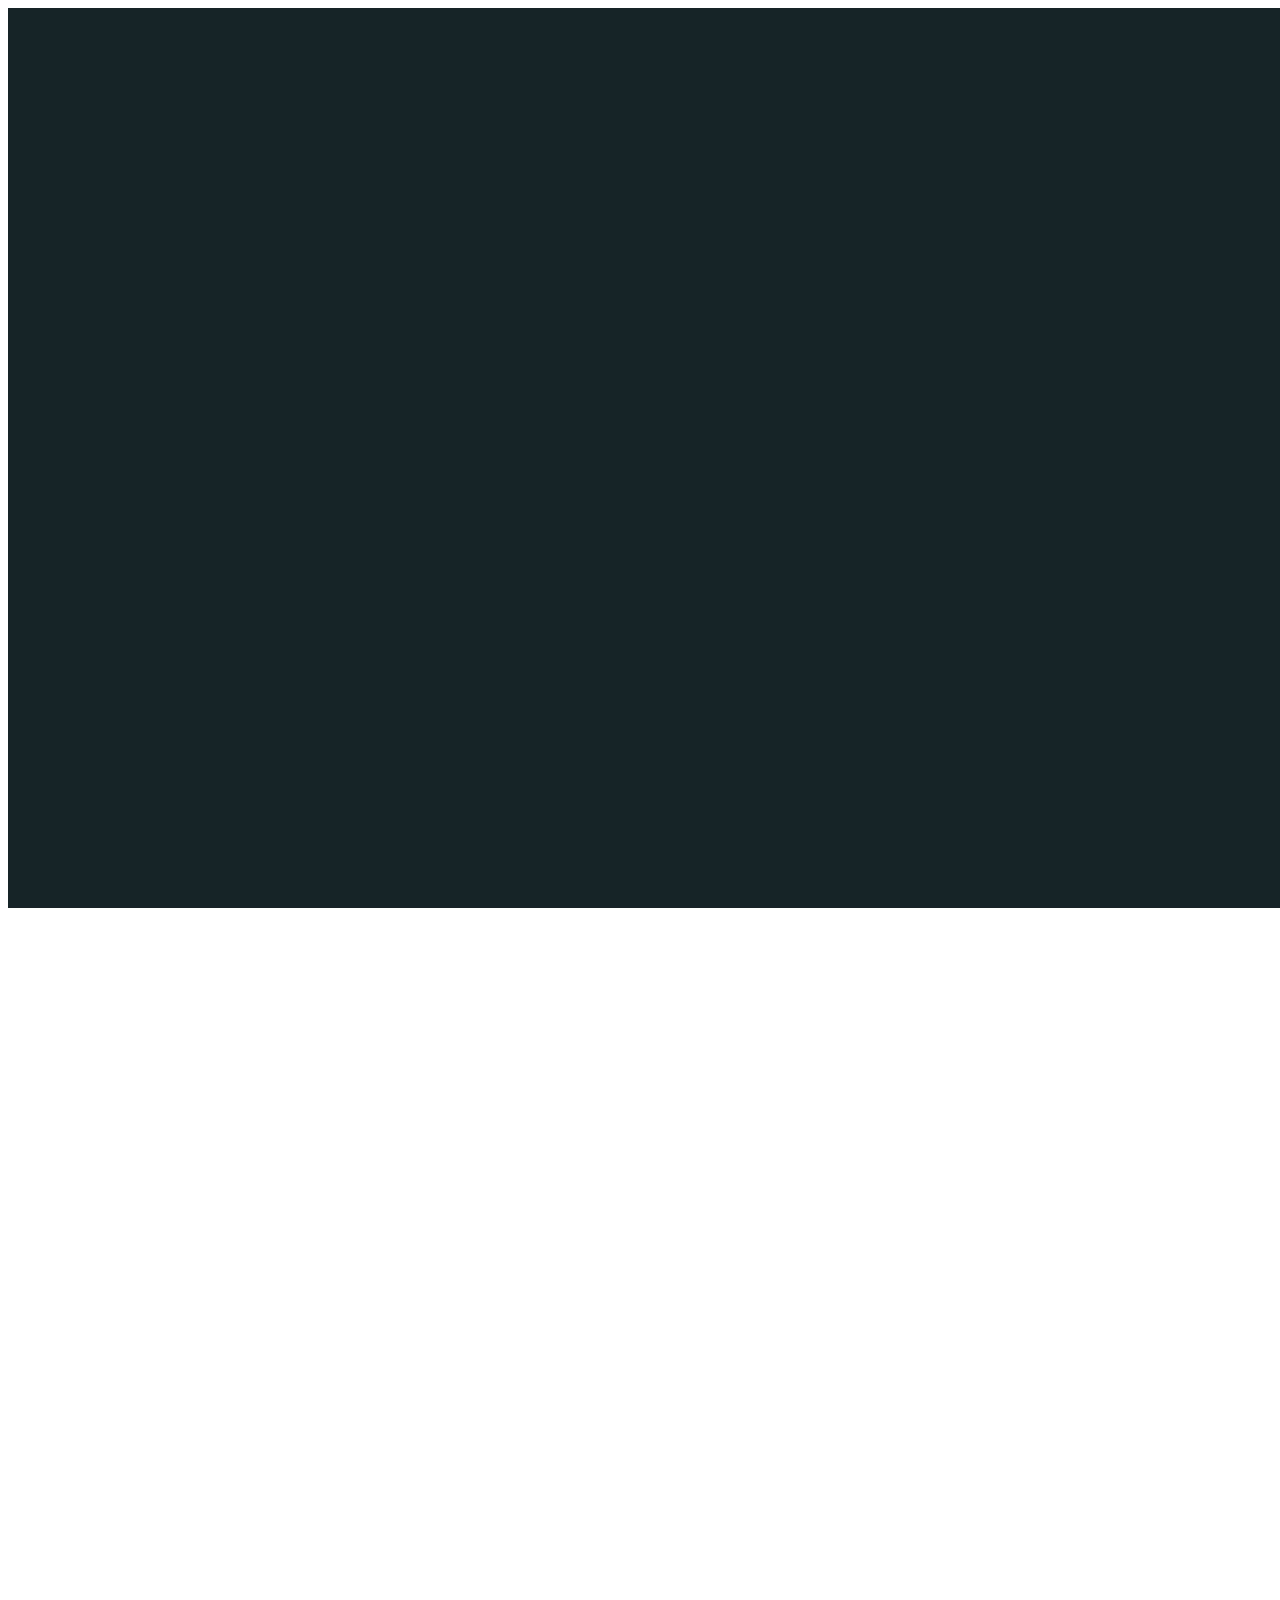
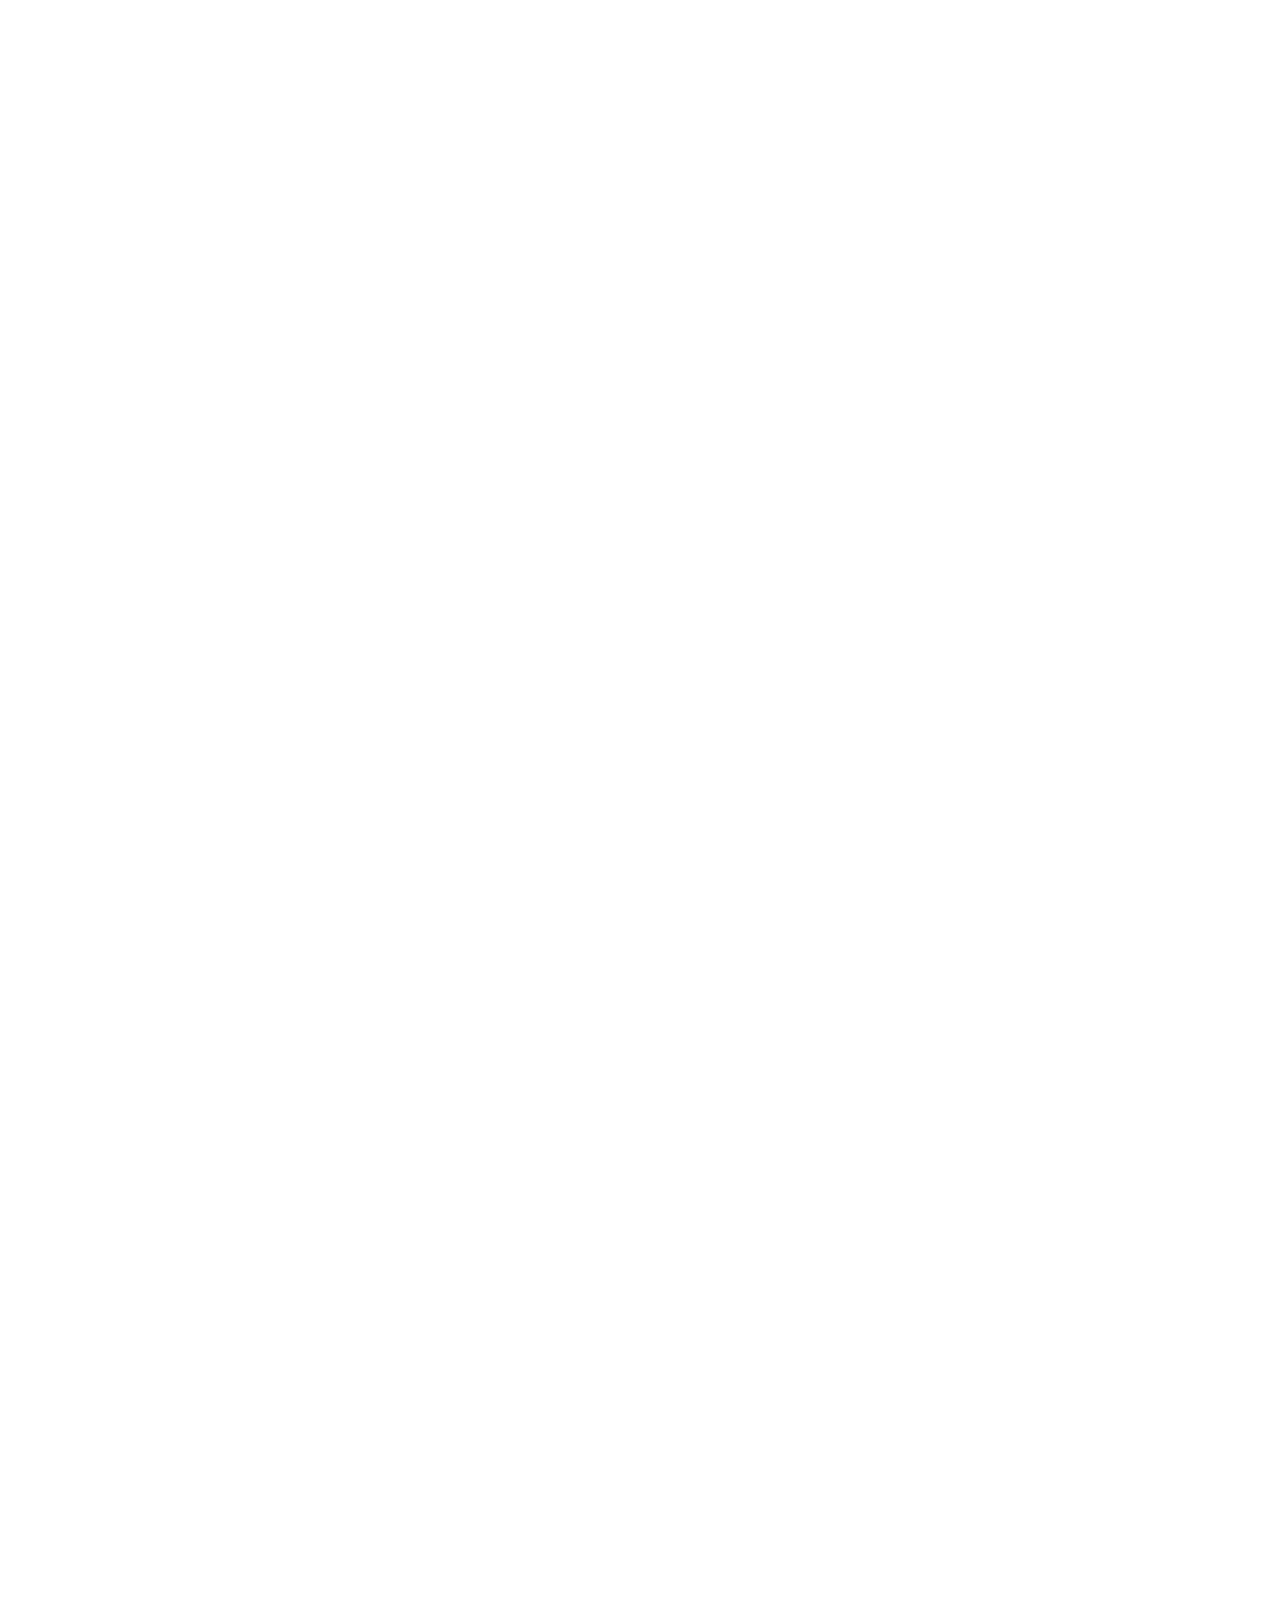
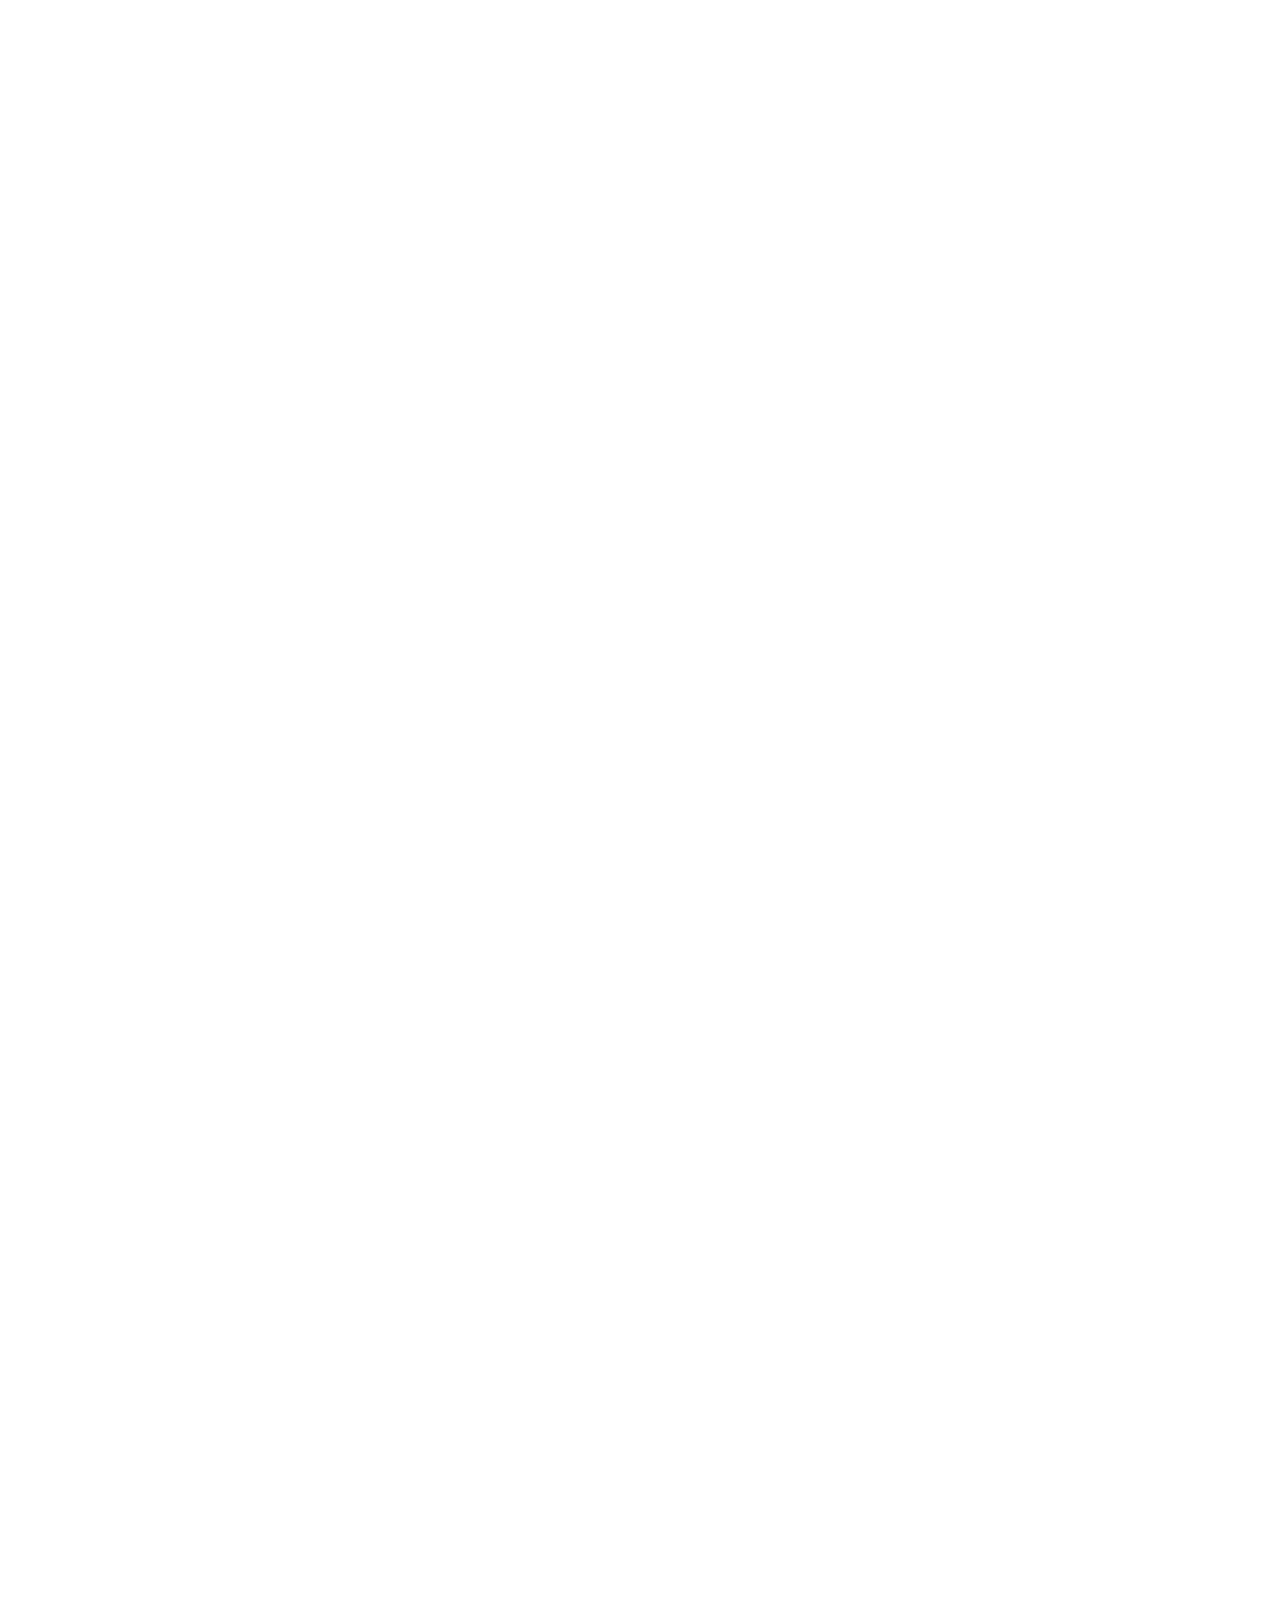
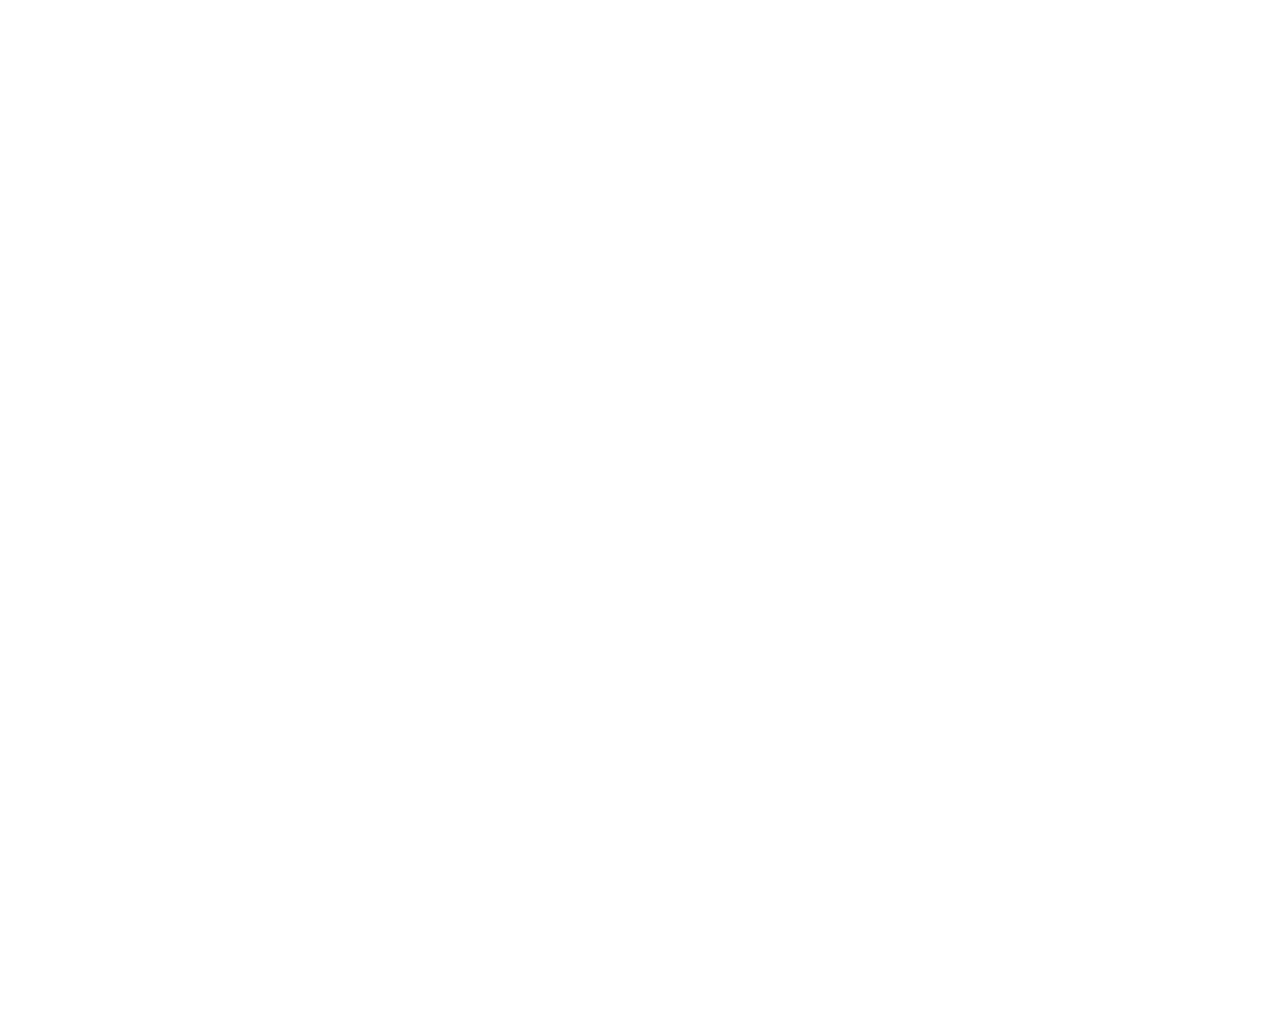
==== commit fd742661: "fixed spacing in portfolio" ====
--- a/index.html
+++ b/index.html
@@ -263,10 +263,14 @@
         </div>
         <div class="columns" style="margin-top: 80px; margin-bottom: 80px;">
           <div class="column">
-            <div class=" title" style="text-align: left; font-size: 2.3rem; margin-bottom: 60px;">
+            <div class=" title" style="text-align: left; font-size: 2.3rem">
               Mobile Applications
             </div>
-            <div class="subtitle" style="font-size: 1.5rem">
+            <div>
+              <div>
+                Current Ongoing Projects :
+              </div>
+              <div class="subtitle" style="font-size: 1.5rem">
               1. Marwar Prints
             </div>
             <div style="font-family: 'Poppins'; font-size: 1rem">
@@ -281,6 +285,7 @@
               Managing laundry stations based in a region of a campus for
               pickup - wash - delivery of laundry, taking off the burden of
               your heads
+            </div>
             </div>
           </div>
           <div class="column is-half">
